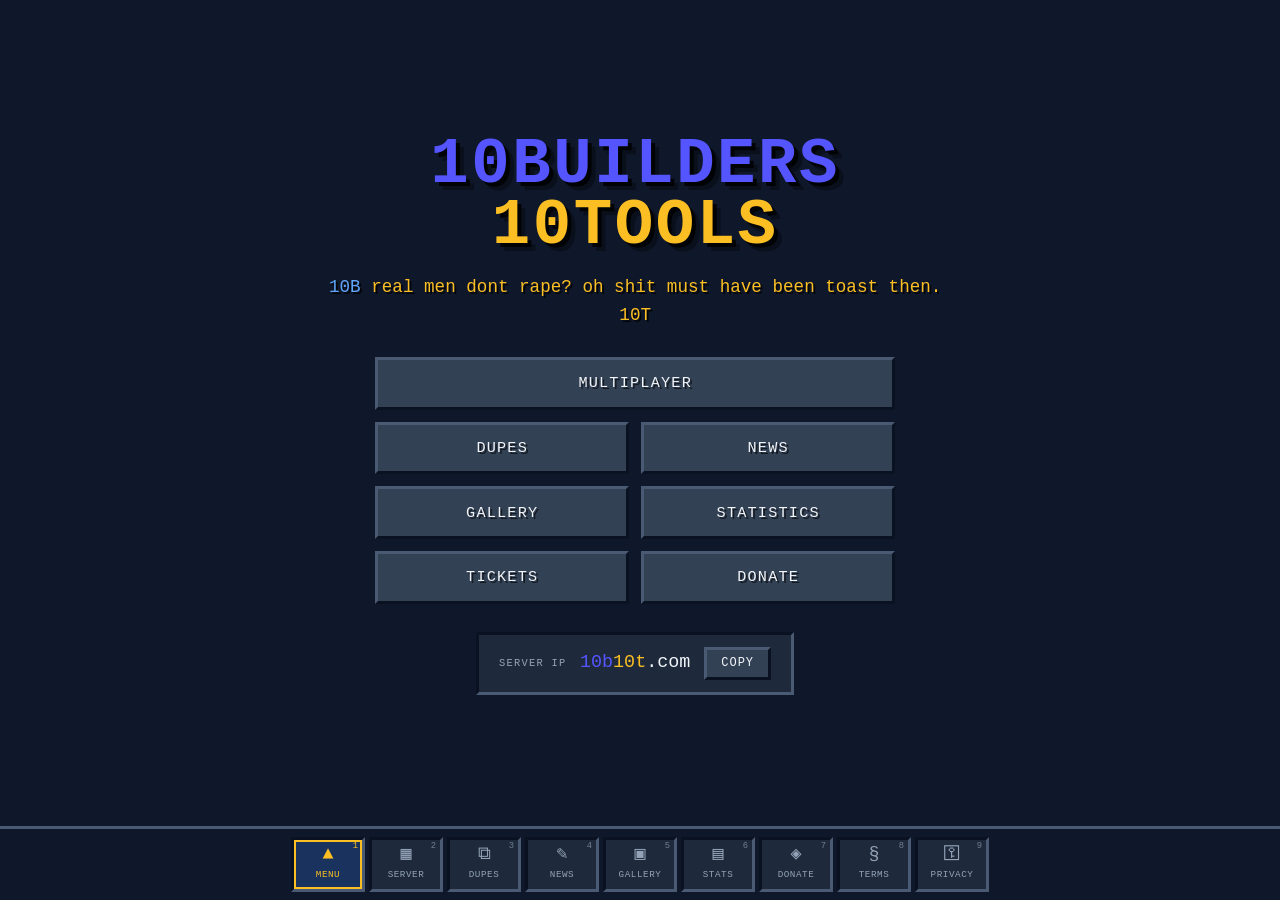
==== index.html @ 541579d7 "Add a Minecraft-style not found page" ====
<!DOCTYPE html>
<html lang="en">
<head>
    <meta charset="UTF-8">
    <meta name="viewport" content="width=device-width, initial-scale=1.0, viewport-fit=cover">
    <title>10b10t</title>
    <meta name="description" content="10b10t - A Minecraft anarchy server with a never-ending world since May 2025">
    <meta name="keywords" content="minecraft, anarchy, 2b2t, 10b10t, server, 6b6t">
    <meta name="theme-color" content="#0f172a">
    <meta property="og:type" content="website">
    <meta property="og:site_name" content="10b10t">
    <meta property="og:title" content="10b10t - Minecraft Anarchy Server">
    <meta property="og:description" content="A Minecraft anarchy server with a never-ending world since May 2025. Join at 10b10t.com">
    <meta property="og:url" content="https://www.10b10t.com/">
    <meta property="og:image" content="https://www.10b10t.com/images/og-card-2.jpg">
    <meta property="og:image:width" content="1200">
    <meta property="og:image:height" content="630">
    <meta property="og:image:alt" content="10b10t, Minecraft anarchy server. Server IP: 10b10t.com">
    <meta name="twitter:card" content="summary_large_image">
    <meta name="twitter:title" content="10b10t - Minecraft Anarchy Server">
    <meta name="twitter:description" content="A Minecraft anarchy server with a never-ending world since May 2025. Join at 10b10t.com">
    <meta name="twitter:image" content="https://www.10b10t.com/images/og-card-2.jpg">
    <link rel="canonical" href="https://www.10b10t.com/">
    <link rel="icon" type="image/x-icon" href="/images/favicon.ico">
    <link href="https://fonts.cdnfonts.com/css/minecraft-4" rel="stylesheet">
    <link href="/style.css?v=35" rel="stylesheet">
</head>
<body>
<div class="game">
    <div class="screens">

        <!-- Title screen -->
        <section id="home" class="view active">
            <div class="title-screen">
                <h1 class="title-logo"><span style="color: #5555FF;">10BUILDERS</span><br><span style="color: #fbbf24;">10TOOLS</span></h1>
                <p class="hero-subtitle">Minecraft Anarchy Server</p>

                <div class="menu-buttons">
                    <a href="/server" class="mc-btn mc-btn-wide">Multiplayer</a>
                    <a href="/dupes" class="mc-btn">Dupes</a>
                    <a href="/news" class="mc-btn">News</a>
                    <a href="/gallery" class="mc-btn">Gallery</a>
                    <a href="/stats" class="mc-btn">Statistics</a>
                    <a href="/support" class="mc-btn">Tickets</a>
                    <a href="/donate" class="mc-btn mc-btn-gold">Donate</a>
                </div>

                <div class="ip-bar">
                    <span class="ip-label">Server IP</span>
                    <span class="ip-address"><span style="color: #5555FF;">10b</span><span style="color: #fbbf24;">10t</span>.com</span>
                    <button class="copy-btn">Copy</button>
                </div>
                <p class="legal-links"><a href="/terms" class="mini-btn">Terms</a><a href="/privacy" class="mini-btn">Privacy</a></p>
            </div>
        </section>

        <!-- Multiplayer / server screen -->
        <section id="server" class="view">
            <h2 class="screen-title">Play Multiplayer</h2>

            <div class="server-entry">
                <div class="server-icon"><img src="/images/spawn_render.png" alt="10b10t"></div>
                <div class="server-meta">
                    <span class="server-name">10b10t</span>
                    <span class="server-addr">10b10t.com</span>
                </div>
                <div class="server-readout">
                    <span id="server-status" class="status-value">Checking...</span>
                    <span class="readout-row"><span class="readout-key">Players</span><span id="player-count" class="readout-val">-</span></span>
                    <span class="readout-row"><span class="readout-key">TPS</span><span id="server-tps" class="readout-val">(coming soon)</span></span>
                </div>
                <div class="ping-bars" id="ping-bars"><i></i><i></i><i></i><i></i><i></i></div>
            </div>

            <section class="mc-panel graph-panel">
                <h3 class="panel-title">Player Graph <span class="graph-range" id="graph-range">last 24h</span></h3>
                <div class="graph-stats">
                    <div class="graph-stat"><span class="graph-stat-key">Now</span><span class="graph-stat-val" id="graph-now">-</span></div>
                    <div class="graph-stat"><span class="graph-stat-key">Average</span><span class="graph-stat-val" id="graph-avg">-</span></div>
                    <div class="graph-stat"><span class="graph-stat-key">Peak</span><span class="graph-stat-val" id="graph-peak">-</span><span class="graph-stat-when" id="graph-peak-when"></span></div>
                    <div class="graph-stat"><span class="graph-stat-key">Low</span><span class="graph-stat-val" id="graph-low">-</span><span class="graph-stat-when" id="graph-low-when"></span></div>
                </div>
                <div class="graph-plot" id="player-graph" role="img" aria-label="Online players over time"></div>
                <p class="graph-note">Recorded while this page is open. Keeps the last 24 hours.</p>
            </section>

            <div class="server-split">
                <section class="mc-panel">
                    <h3 class="panel-title">Online Players</h3>
                    <div id="player-list" class="player-grid"></div>
                </section>

                <section class="mc-panel" id="chat">
                    <h3 class="panel-title">Server Chat</h3>
                    <p class="chat-description">Live server chat feed (read-only)</p>
                    <div id="live-chat" class="chat-container">
                        <div style="color: #888888; padding: 1rem; font-family: 'Courier New', monospace;">[INFO] Connecting to server console...</div>
                    </div>
                </section>
            </div>
        </section>

        <!-- Dupes: inventory screen -->
        <section id="dupes" class="view">
            <h2 class="screen-title">Dupes</h2>
            <p class="screen-note">Not every dupe listed is enabled at all times. Select an item for instructions.</p>

            <div class="inventory">
                <div class="inv-slots" id="inv-slots">
                    <button type="button" class="slot active" data-target="dupe-anvil"><span class="slot-glyph">🔨</span><span class="slot-name">Anvil</span></button>
                    <button type="button" class="slot" data-target="dupe-rod"><span class="slot-glyph">🎣</span><span class="slot-name">Fishing Rod</span></button>
                    <button type="button" class="slot" data-target="dupe-zombie"><span class="slot-glyph">💀</span><span class="slot-name">Zombie</span></button>
                    <button type="button" class="slot" data-target="dupe-donkey"><span class="slot-glyph">⛵</span><span class="slot-name">Donkey &amp; Boat</span></button>
                    <button type="button" class="slot" data-target="dupe-stonecutter"><span class="slot-glyph">⛏</span><span class="slot-name">Stonecutter</span></button>
                    <button type="button" class="slot" data-target="dupe-bookshelf"><span class="slot-glyph">📚</span><span class="slot-name">Bookshelf</span></button>
                    <button type="button" class="slot" data-target="dupe-vault"><span class="slot-glyph">🔑</span><span class="slot-name">Trial Vault</span></button>
                    <button type="button" class="slot" data-target="dupe-container"><span class="slot-glyph">📦</span><span class="slot-name">Container</span></button>
                    <button type="button" class="slot" data-target="dupe-relog"><span class="slot-glyph">🔄</span><span class="slot-name">Relog</span></button>
                    <button type="button" class="slot" data-target="dupe-hopper"><span class="slot-glyph">⬇</span><span class="slot-name">Hopper</span></button>
                </div>

                <div class="inv-details">
                    <article class="dupe-detail active" id="dupe-anvil">
                        <h3>Anvil</h3>
                        <span class="dupe-req tier-easy">Unlocks at 45 min played</span>
                        <p>Duplicates the item you take out of an anvil as the anvil breaks.</p>
                        <ol class="dupe-steps">
                            <li>Combine or rename items in an anvil as normal.</li>
                            <li>Keep using a damaged anvil until it is about to break.</li>
                            <li>Take the result on the same use the anvil breaks: you keep the item and get a copy.</li>
                        </ol>
                    </article>

                    <article class="dupe-detail" id="dupe-rod">
                        <h3>Fishing Rod</h3>
                        <span class="dupe-req tier-mid">Unlocks at 20 hrs played</span>
                        <p>Duplicates an item you hook with a fishing rod.</p>
                        <ol class="dupe-steps">
                            <li>Drop the item you want to dupe on the ground.</li>
                            <li>Cast so the hook lands on the dropped item.</li>
                            <li>Reel it in to get the item plus a copy. (15s cooldown.)</li>
                        </ol>
                    </article>

                    <article class="dupe-detail" id="dupe-zombie">
                        <h3>Zombie</h3>
                        <span class="dupe-req tier-mid">Unlocks at 35 hrs played</span>
                        <p>Duplicates an item a zombie has picked up.</p>
                        <ol class="dupe-steps">
                            <li>Drop an item next to a zombie so it picks it up and holds it.</li>
                            <li>Kill the zombie.</li>
                            <li>It drops the held item, duplicated.</li>
                        </ol>
                    </article>

                    <article class="dupe-detail" id="dupe-donkey">
                        <h3>Donkey &amp; Boat</h3>
                        <span class="dupe-req tier-mid">Unlocks at 4 days played</span>
                        <p>Duplicates the inventory of a chest-carrying donkey or mule.</p>
                        <ol class="dupe-steps">
                            <li>Load a chested donkey/mule with items, then get in a vehicle: a boat, a minecart, or any mount.</li>
                            <li>Open the donkey's inventory. Nothing happens for about 2 seconds, then it opens on its own.</li>
                            <li>Get at least 6 blocks away and let the inventory close. A copy of the chest opens in its place.</li>
                            <li><strong>Leave that window open</strong> and travel 128 blocks from where you opened the donkey. You have to make the trip yourself. Hauling the donkey along or sending it through a portal does not count.</li>
                            <li>Take the items. The copy stays locked until you have travelled far enough, and closing it early or changing dimension loses it.</li>
                        </ol>
                    </article>

                    <article class="dupe-detail" id="dupe-stonecutter">
                        <h3>Stonecutter</h3>
                        <span class="dupe-req tier-hard">Unlocks at 6 days played</span>
                        <p>Duplicates the cut result from a stonecutter.</p>
                        <ol class="dupe-steps">
                            <li>Put a block in a stonecutter and pick a recipe.</li>
                            <li>Take the cut result from the output slot.</li>
                            <li>A bonus copy drops at your feet. (2s cooldown, up to one stack per take.)</li>
                        </ol>
                    </article>

                    <article class="dupe-detail" id="dupe-bookshelf">
                        <h3>Chiseled Bookshelf</h3>
                        <span class="dupe-req tier-hard">Unlocks at 10 days played</span>
                        <p>Duplicates books stored in a chiseled bookshelf.</p>
                        <ol class="dupe-steps">
                            <li>Put your books into a chiseled bookshelf.</li>
                            <li>Pull the books back out.</li>
                            <li>Break the bookshelf within the window and the books drop duplicated. (Up to 6 books per dupe.)</li>
                        </ol>
                    </article>

                    <article class="dupe-detail" id="dupe-vault">
                        <h3>Trial Vault</h3>
                        <span class="dupe-req tier-hard">Unlocks at 14 days played</span>
                        <p>Duplicates the loot a trial-chamber vault ejects.</p>
                        <ol class="dupe-steps">
                            <li>Insert your trial key into a vault.</li>
                            <li>Right-click the vault <strong>again</strong> within a few ticks (a fast double-tap).</li>
                            <li>Land the double-tap and the ejected loot is duplicated, popping out at the vault.</li>
                        </ol>
                    </article>

                    <article class="dupe-detail" id="dupe-container">
                        <h3>Container Desync</h3>
                        <span class="dupe-req tier-hard">Unlocks at 21 days played</span>
                        <p>Duplicates any item from a chest, barrel, shulker box, or ender chest.</p>
                        <ol class="dupe-steps">
                            <li>Open the container and pick an item up onto your cursor (a normal click, not shift-click).</li>
                            <li>Close the container within ~2 ticks while the item is still on your cursor.</li>
                            <li>Your original drops on the floor and a copy lands in your inventory.</li>
                        </ol>
                    </article>

                    <article class="dupe-detail" id="dupe-relog">
                        <h3>Relog</h3>
                        <span class="dupe-req tier-rank">Voter</span>
                        <p>Duplicates a dropped item across a logout.</p>
                        <ol class="dupe-steps">
                            <li>Drop the item you want to dupe.</li>
                            <li>Log out within 10 seconds.</li>
                            <li>Log back in and a duplicate is added to your inventory. (30s cooldown.)</li>
                        </ol>
                    </article>

                    <article class="dupe-detail" id="dupe-hopper">
                        <h3>Hopper Desync</h3>
                        <span class="dupe-req tier-rank">Old Player or voter</span>
                        <p>Duplicates items you drop into a piston-driven hopper contraption.</p>
                        <ol class="dupe-steps">
                            <li>Build a hopper feeding a container, with a piston clock pulsing next to the hopper.</li>
                            <li>Drop an item or stack so the hopper sucks it up.</li>
                            <li>As the hopper transfers those items out, each transfer spits out a duplicate, capped at how much you dropped.</li>
                        </ol>
                    </article>
                </div>
            </div>
        </section>

        <!-- News: advancement toasts -->
        <section id="news" class="view">
            <h2 class="screen-title">News</h2>
            <div class="toast-list">
                <article class="toast">
                    <span class="toast-icon">⧨</span>
                    <div class="toast-body">
                        <h3>Reverted nerf to hopper desync dupe</h3>
                        <p>the hopper desync dupe nerf has been reverted</p>
                    </div>
                    <span class="toast-date">july 26, 2026</span>
                </article>
                <article class="toast">
                    <span class="toast-icon">§</span>
                    <div class="toast-body">
                        <h3>added TOS and Privacy policy to website</h3>
                        <p>10b10t now has a privacy policy and TOS these can be found at the bottom of the website</p>
                    </div>
                    <span class="toast-date">july 18, 2026</span>
                </article>
                <article class="toast">
                    <span class="toast-icon">⚙</span>
                    <div class="toast-body">
                        <h3>Back to Folia</h3>
                        <p>I put 10b10t back on folia specifically a fork called Canvas</p>
                    </div>
                    <span class="toast-date">Febuary 18, 2026</span>
                </article>
                <article class="toast">
                    <span class="toast-icon">⛨</span>
                    <div class="toast-body">
                        <h3>Node Melchior is now online</h3>
                        <p>Melchior node for the ddos protection is now online, This node is for US based players, to use said node connect using us.10b10t.com</p>
                    </div>
                    <span class="toast-date">January 25, 2026</span>
                </article>
                <article class="toast">
                    <span class="toast-icon">⛨</span>
                    <div class="toast-body">
                        <h3>Node Casper is now online</h3>
                        <p>Casper node for the ddos protection is now online, your ping may be higher but this is temporary until i bring Melchior online</p>
                    </div>
                    <span class="toast-date">January 25, 2026</span>
                </article>
                <article class="toast">
                    <span class="toast-icon">▦</span>
                    <div class="toast-body">
                        <h3>Website Updated</h3>
                        <p>Updated website to look more modernized, updated the server to 1.21.11, upped render distance to a max of 64 (you can choose your own render distance via your client)</p>
                    </div>
                    <span class="toast-date">January 20, 2026</span>
                </article>
                <article class="toast">
                    <span class="toast-icon">▦</span>
                    <div class="toast-body">
                        <h3>Website Updated</h3>
                        <p>Added Gallery tab, full Terms of Service section, live server status, and real-time online player list with skin heads. World size updated to 1.8TB.</p>
                    </div>
                    <span class="toast-date">December 29, 2025</span>
                </article>
                <article class="toast">
                    <span class="toast-icon">⚙</span>
                    <div class="toast-body">
                        <h3>Hardware Upgrade</h3>
                        <p>10b10t put on new hardware (Threadripper 2950X / 128GB RAM).</p>
                    </div>
                    <span class="toast-date">October 3, 2025</span>
                </article>
                <article class="toast">
                    <span class="toast-icon">⚙</span>
                    <div class="toast-body">
                        <h3>Server Updates</h3>
                        <p>10b10t is now a cracked server, added fallback server &amp; auth server, made slight optimizations.</p>
                    </div>
                    <span class="toast-date">August 15, 2025</span>
                </article>
                <article class="toast">
                    <span class="toast-icon">⧉</span>
                    <div class="toast-body">
                        <h3>Monthly Dupe Activated</h3>
                        <p>The monthly dupe has been activated. Check Discord for instructions on how to use it.</p>
                    </div>
                    <span class="toast-date">June 11, 2025</span>
                </article>
            </div>
        </section>

        <!-- Gallery: item frames -->
        <section id="gallery" class="view">
            <h2 class="screen-title">Gallery</h2>
            <div class="gallery-grid" id="gallery-container"></div>
        </section>

        <!-- Statistics -->
        <section id="about" class="view">
            <h2 class="screen-title">Statistics</h2>

            <div class="stat-rows">
                <div class="stat">
                    <span class="stat-label">World Size</span>
                    <span class="stat-value">&mdash;</span>
                </div>
                <div class="stat">
                    <span class="stat-label">Unique Players</span>
                    <span class="stat-value">7000+</span>
                </div>
                <div class="stat">
                    <span class="stat-label">Uptime</span>
                    <span class="stat-value">24/7</span>
                </div>
            </div>

            <div class="about-split">
                <section class="mc-panel">
                    <h3 class="panel-title">About 10b10t</h3>
                    <p>10b10t is a Minecraft anarchy server with a never-ending world and no rules. The server has been running on the same world since <strong>May 2025</strong>.</p>
                </section>

                <section class="mc-panel">
                    <h3 class="panel-title">Server Hardware</h3>
                    <div class="debug-readout">
                        <div class="hardware-item"><span class="hw-label">CPU</span><span class="hw-value">AMD Ryzen Threadripper 2950X (16-Core)</span></div>
                        <div class="hardware-item"><span class="hw-label">RAM</span><span class="hw-value">128GB DDR4</span></div>
                        <div class="hardware-item"><span class="hw-label">Storage</span><span class="hw-value">30TB HDD Array</span></div>
                    </div>
                </section>
            </div>
        </section>

        <!-- Donate -->
        <section id="donate" class="view">
            <h2 class="screen-title">Support the Server</h2>

            <div class="mc-panel donate-panel">
                <p>10b10t runs on monthly donations. The server needs <strong>$96 per month</strong> to operate.</p>

                <div class="xp-wrap">
                    <div class="xp-bar">
                        <div class="progress-bar"><div class="progress-fill" style="width: 100%"></div></div>
                    </div>
                    <p class="progress-text">January Goal: $0 out of $96</p>
                </div>

                <p class="donation-info">
                    If unpaid for a month after a due date, the server will shut down.<br>
                    If the server ever ends, the world may be released as a torrent.<br>
                    Donations are transparent. No one profits from them.
                </p>

                <form action="https://shop.10b10t.com" method="post" class="donate-form">
                    <button type="submit" class="mc-btn mc-btn-gold mc-btn-wide">Donate Now</button>
                </form>

                <div class="perks">
                    <h3 class="panel-title">Donation Rewards (Cosmetic Only)</h3>
                    <p>For $5 USD you get access to colored chat.</p>
                    <p class="perks-note">Rewards are cosmetic only. No gameplay advantage is given.</p>
                </div>
            </div>
        </section>

        <!-- Footer, inside the scroll area -->
        <footer class="footer">
            <div class="footer-links">
                <a href="https://discord.gg/RYD6DbWEPs" target="_blank" rel="noopener noreferrer">Discord</a>
                <a href="https://www.youtube.com/@10builders10tools" target="_blank" rel="noopener noreferrer">YouTube</a>
                <a href="/cdn-cgi/l/email-protection#1665636666796462562726742726623875797b"><span class="__cf_email__" data-cfemail="592a2c2929362b2d1968693b68692d773a3634">[email&#160;support@10b10t.com]</span></a>
                <a href="https://mullvad.net/en/vpn" target="_blank" rel="noopener noreferrer">MullvadVPN</a>
            </div>
            <p>10b10t - Operated by ToastedAvacado &middot; Purely for fun. No financial gain.</p>
            <p><small>NOT AN OFFICIAL MINECRAFT SERVER. NOT APPROVED BY OR ASSOCIATED WITH MOJANG OR MICROSOFT.</small></p>
        </footer>
    </div>

    <!-- Hotbar navigation -->
    <nav class="hotbar">
        <a href="/" class="nav-link active"><span class="hb-icon">▲</span><span class="hb-label">Menu</span><span class="hb-key">1</span></a>
        <a href="/server" class="nav-link"><span class="hb-icon">▦</span><span class="hb-label">Server</span><span class="hb-key">2</span></a>
        <a href="/dupes" class="nav-link"><span class="hb-icon">⧉</span><span class="hb-label">Dupes</span><span class="hb-key">3</span></a>
        <a href="/news" class="nav-link"><span class="hb-icon">✎</span><span class="hb-label">News</span><span class="hb-key">4</span></a>
        <a href="/gallery" class="nav-link"><span class="hb-icon">▣</span><span class="hb-label">Gallery</span><span class="hb-key">5</span></a>
        <a href="/stats" class="nav-link"><span class="hb-icon">▤</span><span class="hb-label">Stats</span><span class="hb-key">6</span></a>
        <a href="/donate" class="nav-link"><span class="hb-icon">◈</span><span class="hb-label">Donate</span><span class="hb-key">7</span></a>
        <a href="/terms" class="hb-legal nav-link"><span class="hb-icon">§</span><span class="hb-label">Terms</span><span class="hb-key">8</span></a>
        <a href="/privacy" class="hb-legal nav-link"><span class="hb-icon">⚿</span><span class="hb-label">Privacy</span><span class="hb-key">9</span></a>
    </nav>
</div>

<script src="/Script.js?v=35"></script>
</body>
</html>
---- style.css ----
/* 10b10t - In-game UI, Blue & Gold theme */
:root {
	--primary: #3b82f6;       /* Blue */
	--primary-dark: #2563eb;  /* Deep Blue */
	--secondary: #fbbf24;    /* Goldish Yellow */
	--success: #10b981;
	--danger: #ef4444;
	--warning: #f59e0b;
	--dark: #0f172a;
	--dark-light: #1e293b;
	--dark-lighter: #334155;
	--text: #f1f5f9;
	--text-muted: #94a3b8;
	--border: #334155;
	--border-bright: #475569;

	/* GUI bevel: lit top-left edge, shadowed bottom-right edge */
	--bevel-hi: #4a5a72;
	--bevel-lo: #0a1120;

	--display: 'Minecraft', 'Courier New', monospace;
	--body: -apple-system, BlinkMacSystemFont, 'Segoe UI', Roboto, Oxygen, Ubuntu, Cantarell, sans-serif;

	--hotbar-h: 74px;
}

* {
	margin: 0;
	padding: 0;
	box-sizing: border-box;
}

body {
	font-family: var(--body);
	background-color: var(--dark);
	/* Darkened world behind the GUI, the way a paused game looks */
	background-image:
		linear-gradient(rgba(15, 23, 42, 0.93), rgba(15, 23, 42, 0.96)),
		url('images/1.png');
	background-size: auto, cover;
	background-position: center, center;
	background-attachment: scroll, fixed;
	color: var(--text);
	line-height: 1.6;
	min-height: 100vh;
}

.game {
	min-height: 100vh;
}

.screens {
	max-width: 1100px;
	margin: 0 auto;
	padding: 2.5rem 1.5rem calc(var(--hotbar-h) + 2.5rem);
}

.view {
	display: none;
}

.view.active {
	display: block;
}

/* ---------- Shared GUI chrome ---------- */

.mc-panel {
	background: var(--dark-light);
	border: 3px solid;
	border-color: var(--bevel-hi) var(--bevel-lo) var(--bevel-lo) var(--bevel-hi);
	padding: 1.5rem;
}

.panel-title {
	font-family: var(--display);
	font-size: 0.95rem;
	text-transform: uppercase;
	letter-spacing: 0.08em;
	color: var(--secondary);
	margin: -1.5rem -1.5rem 1.25rem;
	padding: 0.7rem 1.5rem;
	background: var(--dark);
	border-bottom: 3px solid var(--bevel-lo);
}

.screen-title {
	font-family: var(--display);
	font-size: clamp(1.4rem, 4vw, 2rem);
	text-transform: uppercase;
	letter-spacing: 0.08em;
	text-align: center;
	margin-bottom: 0.5rem;
	text-shadow: 3px 3px 0 rgba(0, 0, 0, 0.8);
	-webkit-font-smoothing: none;
}

.screen-note {
	text-align: center;
	color: var(--text-muted);
	font-size: 0.9rem;
	margin-bottom: 1.75rem;
}

.screen-title + .server-entry,
.screen-title + .toast-list,
.screen-title + .gallery-grid,
.screen-title + .stat-rows,
.screen-title + .mc-panel {
	margin-top: 1.75rem;
}

/* GUI button: raised bevel, presses in on click */
.mc-btn {
	display: inline-flex;
	align-items: center;
	justify-content: center;
	font-family: var(--display);
	font-size: 0.95rem;
	text-transform: uppercase;
	letter-spacing: 0.08em;
	text-decoration: none;
	text-align: center;
	color: var(--text);
	background: var(--dark-lighter);
	border: 3px solid;
	border-color: var(--bevel-hi) var(--bevel-lo) var(--bevel-lo) var(--bevel-hi);
	padding: 0.85rem 1.5rem;
	cursor: pointer;
	text-shadow: 2px 2px 0 rgba(0, 0, 0, 0.6);
	transition: background 0.08s steps(1), color 0.08s steps(1);
}

.mc-btn:hover {
	background: var(--primary);
	color: #fff;
}

.mc-btn:active {
	border-color: var(--bevel-lo) var(--bevel-hi) var(--bevel-hi) var(--bevel-lo);
	transform: translateY(2px);
}

.mc-btn-gold:hover {
	background: var(--secondary);
	color: var(--dark);
	text-shadow: none;
}

.mc-btn-wide {
	grid-column: 1 / -1;
}

/* ---------- Not found: the death screen ---------- */

body.death-page {
	background-image:
		linear-gradient(rgba(100, 0, 0, 0.72), rgba(50, 0, 0, 0.88)),
		url('images/1.png');
	background-attachment: scroll, fixed;
}

.death-screen {
	min-height: 100vh;
	min-height: 100dvh;
	display: flex;
	flex-direction: column;
	align-items: center;
	justify-content: center;
	text-align: center;
	padding: 2rem 1rem;
}

.death-title {
	font-family: var(--display);
	font-size: clamp(2.6rem, 10vw, 5rem);
	font-weight: normal;
	color: #fff;
	letter-spacing: 0.04em;
	text-shadow: 4px 4px 0 rgba(0, 0, 0, 0.75);
	-webkit-font-smoothing: none;
	margin-bottom: 1.5rem;
}

.death-message,
.death-score {
	font-family: var(--display);
	font-size: clamp(0.95rem, 2.6vw, 1.15rem);
	color: #fff;
	text-shadow: 2px 2px 0 rgba(0, 0, 0, 0.75);
	-webkit-font-smoothing: none;
}

.death-score {
	margin: 0.75rem 0 2.5rem;
}

.death-score span {
	color: var(--secondary);
}

.death-buttons {
	display: flex;
	flex-direction: column;
	gap: 0.75rem;
	width: 100%;
	max-width: 400px;
}

/* ---------- Title screen ---------- */

.title-screen {
	display: flex;
	flex-direction: column;
	align-items: center;
	text-align: center;
	padding: 2rem 0 1rem;
}

.title-logo {
	font-family: var(--display);
	font-size: clamp(2.5rem, 11vw, 5.5rem);
	line-height: 0.95;
	letter-spacing: 0.04em;
	margin-bottom: 1.25rem;
	text-shadow:
		4px 4px 0 rgba(0, 0, 0, 0.85),
		8px 8px 0 rgba(0, 0, 0, 0.35);
	image-rendering: pixelated;
	-webkit-font-smoothing: none;
	-moz-osx-font-smoothing: grayscale;
}

/* The MOTD, standing in for the splash line under the logo */
.hero-subtitle {
	font-family: var(--display);
	font-size: clamp(0.85rem, 2.2vw, 1.1rem);
	color: var(--secondary);
	white-space: pre-line;
	line-height: 1.6;
	max-width: 640px;
	margin-bottom: 2.5rem;
	text-shadow: 2px 2px 0 rgba(0, 0, 0, 0.8);
	animation: splash 1.4s ease-in-out infinite;
	-webkit-font-smoothing: none;
}

@keyframes splash {
	0%, 100% { transform: scale(1); }
	50% { transform: scale(1.04); }
}

.menu-buttons {
	display: grid;
	grid-template-columns: 1fr 1fr;
	gap: 0.75rem;
	width: 100%;
	max-width: 520px;
	margin-bottom: 2.5rem;
}

.ip-bar {
	display: flex;
	align-items: center;
	gap: 0.85rem;
	flex-wrap: wrap;
	justify-content: center;
	background: var(--dark-light);
	border: 3px solid;
	border-color: var(--bevel-lo) var(--bevel-hi) var(--bevel-hi) var(--bevel-lo);
	padding: 0.75rem 1.25rem;
}

.ip-label {
	font-family: var(--display);
	font-size: 0.65rem;
	color: var(--text-muted);
	text-transform: uppercase;
	letter-spacing: 0.12em;
}

.ip-address {
	font-family: var(--display);
	font-size: 1.15rem;
	color: var(--text);
}

.copy-btn {
	font-family: var(--display);
	font-size: 0.75rem;
	text-transform: uppercase;
	letter-spacing: 0.08em;
	color: var(--text);
	background: var(--dark-lighter);
	border: 3px solid;
	border-color: var(--bevel-hi) var(--bevel-lo) var(--bevel-lo) var(--bevel-hi);
	padding: 0.4rem 0.9rem;
	cursor: pointer;
}

.copy-btn:hover {
	background: var(--primary);
	color: #fff;
}

.copy-btn:active {
	border-color: var(--bevel-lo) var(--bevel-hi) var(--bevel-hi) var(--bevel-lo);
}

/* ---------- Server list entry ---------- */

.server-entry {
	display: grid;
	grid-template-columns: 64px 1fr auto auto;
	gap: 1.25rem;
	align-items: center;
	background: var(--dark-light);
	border: 3px solid;
	border-color: var(--bevel-hi) var(--bevel-lo) var(--bevel-lo) var(--bevel-hi);
	padding: 1rem 1.25rem;
	margin-bottom: 1.5rem;
}

.server-icon {
	width: 64px;
	height: 64px;
	overflow: hidden;
	border: 3px solid;
	border-color: var(--bevel-lo) var(--bevel-hi) var(--bevel-hi) var(--bevel-lo);
}

.server-icon img {
	width: 100%;
	height: 100%;
	object-fit: cover;
	display: block;
	image-rendering: pixelated;
}

.server-meta {
	display: flex;
	flex-direction: column;
	gap: 0.3rem;
	min-width: 0;
}

.server-name {
	font-family: var(--display);
	font-size: 1.2rem;
	color: var(--text);
	letter-spacing: 0.04em;
}

.server-addr {
	font-size: 0.85rem;
	color: var(--text-muted);
	word-break: break-all;
}

.server-readout {
	display: flex;
	flex-direction: column;
	gap: 0.25rem;
	text-align: right;
	font-size: 0.85rem;
}

.status-value {
	font-family: var(--display);
	font-size: 0.9rem;
	text-transform: uppercase;
	letter-spacing: 0.06em;
	color: var(--text);
}

.status-value.online {
	color: var(--success);
}

.status-value.offline {
	color: var(--danger);
}

.readout-row {
	display: flex;
	gap: 0.6rem;
	justify-content: flex-end;
	color: var(--text-muted);
}

.readout-val {
	color: var(--text);
}

/* Signal-strength bars, as in the server list */
.ping-bars {
	display: flex;
	align-items: flex-end;
	gap: 3px;
	height: 26px;
}

.ping-bars i {
	width: 5px;
	background: var(--border-bright);
	display: block;
}

.ping-bars i:nth-child(1) { height: 20%; }
.ping-bars i:nth-child(2) { height: 40%; }
.ping-bars i:nth-child(3) { height: 60%; }
.ping-bars i:nth-child(4) { height: 80%; }
.ping-bars i:nth-child(5) { height: 100%; }

.ping-bars.online i {
	background: var(--success);
}

.ping-bars.offline i {
	background: var(--danger);
	opacity: 0.4;
}

.server-split {
	display: grid;
	grid-template-columns: minmax(220px, 320px) 1fr;
	gap: 1.5rem;
	align-items: start;
}

/* ---------- Players ---------- */

.player-grid {
	display: grid;
	grid-template-columns: repeat(auto-fill, minmax(70px, 1fr));
	gap: 0.9rem;
}

.player-item {
	display: flex;
	flex-direction: column;
	align-items: center;
	text-align: center;
}

.player-head {
	width: 40px;
	height: 40px;
	image-rendering: pixelated;
	margin-bottom: 0.4rem;
	border: 3px solid;
	border-color: var(--bevel-lo) var(--bevel-hi) var(--bevel-hi) var(--bevel-lo);
}

.player-item:hover .player-head {
	border-color: var(--secondary);
}

.player-name {
	font-size: 0.7rem;
	color: var(--text-muted);
	word-break: break-word;
	line-height: 1.3;
}

/* ---------- Chat ---------- */

.chat-description {
	color: var(--text-muted);
	font-size: 0.85rem;
	margin-bottom: 0.9rem;
}

.chat-container {
	background: rgba(0, 0, 0, 0.85);
	padding: 0.9rem;
	max-height: 430px;
	overflow-y: auto;
	border: 3px solid;
	border-color: var(--bevel-lo) var(--bevel-hi) var(--bevel-hi) var(--bevel-lo);
	font-family: 'Courier New', Consolas, monospace;
	font-size: 0.82rem;
	line-height: 1.55;
}

.chat-message {
	display: flex;
	align-items: flex-start;
	gap: 0.5rem;
	padding: 0.2rem 0;
	white-space: pre-wrap;
	word-wrap: break-word;
}

.chat-message:hover {
	background: rgba(255, 255, 255, 0.05);
}

.chat-message::before {
	content: '[INFO] ';
	color: #AAAAAA;
}

.chat-time {
	font-size: 0.75rem;
	color: #888888;
	min-width: 60px;
	font-family: 'Courier New', Consolas, monospace;
}

.chat-head {
	width: 16px;
	height: 16px;
	image-rendering: pixelated;
	margin-top: 2px;
}

.chat-player {
	font-weight: 600;
	color: #55FFFF;
	font-family: 'Courier New', Consolas, monospace;
}

.chat-text {
	color: #FFFFFF;
	flex: 1;
	word-wrap: break-word;
	font-family: 'Courier New', Consolas, monospace;
}

.chat-container::-webkit-scrollbar { width: 12px; }
.chat-container::-webkit-scrollbar-track { background: #0a0a0a; }
.chat-container::-webkit-scrollbar-thumb { background: #3a3a3a; border: 2px solid #0a0a0a; }
.chat-container::-webkit-scrollbar-thumb:hover { background: #4a4a4a; }

/* ---------- Dupes: inventory + detail ---------- */

.inventory {
	display: grid;
	grid-template-columns: minmax(260px, 300px) 1fr;
	gap: 1.5rem;
	align-items: start;
}

.inv-slots {
	display: grid;
	grid-template-columns: repeat(auto-fill, minmax(80px, 1fr));
	gap: 6px;
	background: var(--dark-light);
	border: 3px solid;
	border-color: var(--bevel-hi) var(--bevel-lo) var(--bevel-lo) var(--bevel-hi);
	padding: 8px;
}

/* Each dupe is an inventory slot: inset bevel, glyph, name */
.slot {
	display: flex;
	flex-direction: column;
	align-items: center;
	justify-content: center;
	gap: 0.3rem;
	aspect-ratio: 1;
	background: var(--dark);
	border: 3px solid;
	border-color: var(--bevel-lo) var(--bevel-hi) var(--bevel-hi) var(--bevel-lo);
	cursor: pointer;
	padding: 0.35rem;
	font-family: var(--display);
	color: var(--text-muted);
	transition: background 0.08s steps(1), color 0.08s steps(1);
}

.slot:hover {
	background: var(--dark-lighter);
	color: var(--text);
}

.slot.active {
	background: rgba(59, 130, 246, 0.28);
	color: var(--secondary);
	box-shadow: inset 0 0 0 2px var(--secondary);
}

.slot-glyph {
	font-size: 1.4rem;
	line-height: 1;
}

/* Body font, not the pixel font: these are real words in a small square */
.slot-name {
	font-family: var(--body);
	font-size: 0.62rem;
	font-weight: 700;
	text-transform: uppercase;
	letter-spacing: 0.02em;
	text-align: center;
	line-height: 1.15;
	overflow-wrap: break-word;
	hyphens: auto;
}

.inv-details {
	background: var(--dark-light);
	border: 3px solid;
	border-color: var(--bevel-hi) var(--bevel-lo) var(--bevel-lo) var(--bevel-hi);
	padding: 1.5rem;
}

.dupe-detail {
	display: none;
}

.dupe-detail.active {
	display: block;
}

.dupe-detail h3 {
	font-family: var(--display);
	font-size: 1.2rem;
	color: var(--secondary);
	text-transform: uppercase;
	letter-spacing: 0.05em;
	margin-bottom: 0.75rem;
}

.dupe-req {
	display: inline-block;
	font-family: var(--display);
	font-size: 0.68rem;
	text-transform: uppercase;
	letter-spacing: 0.08em;
	padding: 0.3rem 0.6rem;
	border: 2px solid currentColor;
	margin-bottom: 1rem;
}

.dupe-req.tier-easy { color: var(--success); background: rgba(16, 185, 129, 0.12); }
.dupe-req.tier-mid { color: var(--primary); background: rgba(59, 130, 246, 0.12); }
.dupe-req.tier-hard { color: var(--secondary); background: rgba(251, 191, 36, 0.12); }
.dupe-req.tier-rank { color: #c084fc; background: rgba(192, 132, 252, 0.12); }

.dupe-detail > p {
	color: var(--text-muted);
	margin-bottom: 1rem;
}

.dupe-steps {
	color: var(--text-muted);
	font-size: 0.92rem;
	line-height: 1.7;
	padding-left: 1.3rem;
	display: flex;
	flex-direction: column;
	gap: 0.5rem;
}

.dupe-steps li::marker {
	color: var(--secondary);
}

.dupe-steps strong,
.dupe-detail strong {
	color: var(--text);
}

/* ---------- News: advancement toasts ---------- */

.toast-list {
	display: flex;
	flex-direction: column;
	gap: 0.4rem;
}

/* Kept tight on purpose: ten entries should not be a long scroll */
.toast {
	display: grid;
	grid-template-columns: 40px 1fr auto;
	gap: 0.9rem;
	align-items: center;
	background: var(--dark-light);
	border: 3px solid;
	border-color: var(--bevel-hi) var(--bevel-lo) var(--bevel-lo) var(--bevel-hi);
	padding: 0.7rem 1rem;
	transition: background 0.08s steps(1);
}

.toast:hover {
	background: var(--dark-lighter);
}

.toast-icon {
	display: flex;
	align-items: center;
	justify-content: center;
	width: 40px;
	height: 40px;
	font-size: 1.1rem;
	color: var(--secondary);
	background: var(--dark);
	border: 3px solid;
	border-color: var(--bevel-lo) var(--bevel-hi) var(--bevel-hi) var(--bevel-lo);
}

.toast-body h3 {
	font-family: var(--display);
	font-size: 0.85rem;
	color: var(--secondary);
	text-transform: uppercase;
	letter-spacing: 0.04em;
	line-height: 1.35;
	margin-bottom: 0.15rem;
}

.toast-body p {
	color: var(--text-muted);
	font-size: 0.85rem;
	line-height: 1.5;
}

/* Posts from the admin page keep their line breaks */
.toast-text {
	white-space: pre-line;
	overflow-wrap: anywhere;
}

.toast-date {
	font-family: var(--display);
	font-size: 0.68rem;
	color: var(--text-muted);
	text-transform: uppercase;
	letter-spacing: 0.08em;
	white-space: nowrap;
	align-self: flex-start;
}

/* ---------- Gallery: item frames ---------- */

.gallery-grid {
	display: grid;
	grid-template-columns: repeat(auto-fill, minmax(280px, 1fr));
	gap: 1rem;
}

.gallery-item {
	display: block;
	overflow: hidden;
	aspect-ratio: 16/9;
	background: var(--dark-light);
	border: 3px solid;
	border-color: var(--bevel-hi) var(--bevel-lo) var(--bevel-lo) var(--bevel-hi);
	padding: 6px;
	transition: border-color 0.08s steps(1);
}

.gallery-item:hover {
	border-color: var(--secondary);
}

.gallery-item img {
	width: 100%;
	height: 100%;
	object-fit: cover;
	display: block;
}

/* ---------- Statistics ---------- */

.stat-rows {
	display: flex;
	flex-direction: column;
	gap: 0.5rem;
	margin-bottom: 1.5rem;
}

.stat {
	display: flex;
	justify-content: space-between;
	align-items: baseline;
	gap: 1rem;
	background: var(--dark-light);
	border: 3px solid;
	border-color: var(--bevel-hi) var(--bevel-lo) var(--bevel-lo) var(--bevel-hi);
	padding: 0.9rem 1.2rem;
}

.stat-label {
	font-family: var(--display);
	font-size: 0.8rem;
	color: var(--text-muted);
	text-transform: uppercase;
	letter-spacing: 0.1em;
}

.stat-value {
	font-family: var(--display);
	font-size: 1.25rem;
	color: var(--secondary);
	text-align: right;
	word-break: break-word;
	text-shadow: 2px 2px 0 rgba(0, 0, 0, 0.6);
}

.about-split {
	display: grid;
	grid-template-columns: repeat(auto-fit, minmax(300px, 1fr));
	gap: 1.5rem;
	align-items: start;
}

.mc-panel p {
	color: var(--text-muted);
	line-height: 1.8;
}

.mc-panel p + p {
	margin-top: 0.9rem;
}

.mc-panel strong {
	color: var(--text);
}

/* F3-style hardware readout */
.debug-readout {
	font-family: 'Courier New', Consolas, monospace;
	font-size: 0.85rem;
	background: rgba(0, 0, 0, 0.6);
	padding: 0.9rem 1rem;
	display: flex;
	flex-direction: column;
	gap: 0.45rem;
}

.hardware-item {
	display: flex;
	gap: 0.75rem;
	flex-wrap: wrap;
}

.hw-label {
	color: var(--secondary);
	flex-shrink: 0;
}

.hw-label::after {
	content: ':';
}

.hw-value {
	color: var(--text);
}

/* ---------- Donate ---------- */

.donate-panel {
	text-align: center;
}

.donate-panel p {
	text-align: left;
}

.xp-wrap {
	margin: 1.75rem 0;
}

.progress-bar {
	width: 100%;
	height: 18px;
	background: var(--dark);
	border: 3px solid;
	border-color: var(--bevel-lo) var(--bevel-hi) var(--bevel-hi) var(--bevel-lo);
	overflow: hidden;
	margin-bottom: 0.6rem;
}

.progress-fill {
	height: 100%;
	background: var(--secondary);
	box-shadow: inset 0 -4px 0 rgba(0, 0, 0, 0.3);
	transition: width 0.5s steps(12, end);
}

.progress-text {
	font-family: var(--display);
	font-size: 0.78rem;
	color: var(--secondary);
	text-transform: uppercase;
	letter-spacing: 0.08em;
	text-align: center;
	text-shadow: 2px 2px 0 rgba(0, 0, 0, 0.7);
}

.donation-info {
	border-left: 4px solid var(--border-bright);
	padding-left: 1rem;
	font-size: 0.92rem;
}

.donate-form {
	display: flex;
	justify-content: center;
	margin: 1.75rem 0;
}

.donate-form .mc-btn-wide {
	width: 100%;
	max-width: 340px;
}

.perks {
	margin-top: 1.75rem;
	padding-top: 1.5rem;
	border-top: 3px solid var(--bevel-lo);
}

.perks .panel-title {
	margin: 0 0 0.9rem;
	padding: 0;
	background: none;
	border: none;
	text-align: left;
}

.perks-note {
	font-size: 0.82rem;
	opacity: 0.85;
	margin-top: 0.75rem;
}

/* ---------- Terms / privacy ---------- */

.terms-updated {
	color: var(--text-muted);
	font-size: 0.92rem;
	border-left: 4px solid var(--border-bright);
	padding-left: 1rem;
	margin-bottom: 1.5rem;
}

.terms-card {
	margin-bottom: 1.25rem;
}

.terms-card ul {
	color: var(--text-muted);
	line-height: 1.8;
	margin: 1rem 0;
	padding-left: 1.4rem;
	display: flex;
	flex-direction: column;
	gap: 0.4rem;
}

.terms-card ul li::marker {
	color: var(--secondary);
}

.terms-card a {
	color: var(--primary);
}

/* ---------- Footer ---------- */

.footer {
	margin-top: 3rem;
	padding-top: 1.75rem;
	border-top: 3px solid var(--bevel-lo);
	text-align: center;
}

.footer-links {
	display: flex;
	flex-wrap: wrap;
	justify-content: center;
	gap: 0.5rem 1.5rem;
	margin-bottom: 1.25rem;
}

.footer-links a {
	font-family: var(--display);
	font-size: 0.72rem;
	text-transform: uppercase;
	letter-spacing: 0.08em;
	color: var(--text-muted);
	text-decoration: none;
	word-break: break-word;
}

.footer-links a:hover {
	color: var(--secondary);
}

.footer p {
	color: var(--text-muted);
	font-size: 0.82rem;
	margin: 0.35rem 0;
}

.footer small {
	font-size: 0.72rem;
	opacity: 0.75;
}

/* ---------- Hotbar ---------- */

.hotbar {
	position: fixed;
	bottom: 0;
	left: 0;
	right: 0;
	z-index: 100;
	display: flex;
	justify-content: center;
	gap: 4px;
	padding: 8px;
	background: rgba(15, 23, 42, 0.96);
	border-top: 3px solid var(--bevel-hi);
	overflow-x: auto;
}

.hotbar .nav-link {
	position: relative;
	flex: 0 0 auto;
	width: 74px;
	display: flex;
	flex-direction: column;
	align-items: center;
	justify-content: center;
	gap: 0.2rem;
	padding: 0.4rem 0.2rem;
	text-decoration: none;
	font-family: var(--display);
	color: var(--text-muted);
	background: var(--dark-light);
	border: 3px solid;
	border-color: var(--bevel-lo) var(--bevel-hi) var(--bevel-hi) var(--bevel-lo);
	transition: background 0.08s steps(1), color 0.08s steps(1);
}

.hotbar .nav-link:hover {
	background: var(--dark-lighter);
	color: var(--text);
}

/* Selected hotbar slot gets the highlight frame */
.hotbar .nav-link.active {
	color: var(--secondary);
	background: rgba(59, 130, 246, 0.25);
	box-shadow: inset 0 0 0 2px var(--secondary);
}

.hb-icon {
	font-size: 1.15rem;
	line-height: 1;
}

.hb-label {
	font-size: 0.58rem;
	text-transform: uppercase;
	letter-spacing: 0.06em;
}

/* The digit that selects this slot from the keyboard, as on a real hotbar */
.hb-key {
	position: absolute;
	top: 2px;
	right: 4px;
	font-size: 0.55rem;
	line-height: 1;
	color: var(--text-muted);
	opacity: 0.7;
}

.hotbar .nav-link.active .hb-key {
	color: var(--secondary);
	opacity: 1;
}

/* ---------- Responsive ---------- */

@media (max-width: 900px) {
	.screens {
		padding: 1.5rem 1rem calc(var(--hotbar-h) + 1.5rem);
	}

	.server-split,
	.inventory {
		grid-template-columns: 1fr;
	}

	.server-entry {
		grid-template-columns: 52px 1fr;
		gap: 0.9rem;
	}

	.server-icon {
		width: 52px;
		height: 52px;
	}

	.server-readout {
		grid-column: 1 / -1;
		text-align: left;
	}

	.readout-row {
		justify-content: flex-start;
	}

	.ping-bars {
		grid-column: 1 / -1;
	}

	.toast {
		grid-template-columns: 1fr;
		gap: 0.6rem;
	}

	.toast-icon {
		display: none;
	}

	.gallery-grid {
		grid-template-columns: 1fr;
	}

	.inv-slots {
		grid-template-columns: repeat(auto-fill, minmax(74px, 1fr));
	}

	.hotbar {
		justify-content: flex-start;
	}

	.hotbar .nav-link {
		width: 64px;
	}
}

@media (max-width: 520px) {
	.menu-buttons {
		grid-template-columns: 1fr;
	}

	.stat {
		flex-direction: column;
		align-items: flex-start;
		gap: 0.25rem;
	}

	.stat-value {
		text-align: left;
	}
}

@media (prefers-reduced-motion: reduce) {
	.hero-subtitle {
		animation: none;
	}

	.mc-btn:active {
		transform: none;
	}
}

/* ============================================================
   Fit-to-viewport: the page never scrolls, screens scroll inside
   ============================================================ */

html {
	height: 100%;
}

body {
	height: 100%;
	overflow: hidden;
}

.game {
	height: 100%;
	min-height: 0;
	display: flex;
	flex-direction: column;
}

.screens {
	flex: 1 1 auto;
	min-height: 0;
	width: 100%;
	max-width: 1100px;
	margin: 0 auto;
	padding: 1.75rem 1.5rem 1rem;
	overflow: hidden;
}

/* terms/privacy hold their content directly, so they scroll themselves */
.screens-scroll {
	overflow-y: auto;
}

.view.active {
	height: 100%;
	overflow-y: auto;
	overflow-x: hidden;
	padding-right: 0.6rem;
	padding-bottom: 1rem;
}

/* Chunky scrollbars in keeping with the GUI */
.view.active::-webkit-scrollbar,
.screens-scroll::-webkit-scrollbar { width: 12px; }
.view.active::-webkit-scrollbar-track,
.screens-scroll::-webkit-scrollbar-track { background: var(--dark); }
.view.active::-webkit-scrollbar-thumb,
.screens-scroll::-webkit-scrollbar-thumb {
	background: var(--dark-lighter);
	border: 3px solid;
	border-color: var(--bevel-hi) var(--bevel-lo) var(--bevel-lo) var(--bevel-hi);
}

/* The hotbar is now a flex row of the shell rather than an overlay */
.hotbar {
	position: static;
	flex: 0 0 auto;
}

/* Title screen sized to sit on one screen without scrolling */
.title-screen {
	padding: 0.5rem 0 0;
	justify-content: center;
	min-height: 100%;
}

.title-logo {
	font-size: clamp(2rem, 8vw, 4rem);
	margin-bottom: 1rem;
}

.hero-subtitle {
	margin-bottom: 1.75rem;
}

.menu-buttons {
	margin-bottom: 1.75rem;
}

.mc-btn {
	padding: 0.7rem 1.25rem;
}

/* Server screen: let the chat log take the leftover height */
#server.view.active .server-split {
	align-items: stretch;
}

#server.view.active .mc-panel#chat {
	display: flex;
	flex-direction: column;
}

#server.view.active #live-chat {
	flex: 1 1 auto;
	min-height: 220px;
	max-height: none;
}

@media (max-width: 900px) {
	.screens {
		padding: 1.25rem 1rem 0.75rem;
	}
}

/* Dupes: let the inventory and its detail panel use the full screen height
   instead of hugging the top and leaving a void underneath */
#dupes.view.active {
	display: flex;
	flex-direction: column;
}

/* Centred in the leftover space, the way an in-game inventory sits on screen */
#dupes .inventory {
	margin-top: auto;
	margin-bottom: auto;
	max-height: 100%;
}

#dupes .inv-slots {
	align-self: start;
}

#dupes .inv-details {
	align-self: start;
	max-height: 100%;
	overflow-y: auto;
}

/* Gallery fills the pane rather than stacking short rows at the top */
#gallery.view.active {
	display: flex;
	flex-direction: column;
}

#gallery .gallery-grid {
	flex: 1 1 auto;
	min-height: 0;
	overflow-y: auto;
	align-content: start;
}

/* ---------- Player graph ---------- */

.graph-panel {
	margin-bottom: 1.5rem;
	padding-bottom: 1rem;
}

.graph-range {
	float: right;
	color: var(--text-muted);
	font-size: 0.75rem;
	letter-spacing: 0.04em;
	text-transform: none;
}

.graph-stats {
	display: grid;
	grid-template-columns: repeat(4, 1fr);
	gap: 0.75rem;
	margin-bottom: 1rem;
}

.graph-stat {
	display: flex;
	flex-wrap: wrap;
	align-items: baseline;
	column-gap: 0.5rem;
	row-gap: 0.2rem;
	background: var(--dark);
	border: 3px solid;
	border-color: var(--bevel-lo) var(--bevel-hi) var(--bevel-hi) var(--bevel-lo);
	padding: 0.5rem 0.75rem;
}

.graph-stat-key {
	flex-basis: 100%;
	font-family: var(--display);
	font-size: 0.7rem;
	text-transform: uppercase;
	letter-spacing: 0.06em;
	color: var(--text-muted);
}

.graph-stat-val {
	font-family: var(--display);
	font-size: 1.15rem;
	color: var(--text);
}

.graph-stat-when {
	font-size: 0.7rem;
	color: var(--text-muted);
}

.graph-plot {
	position: relative;
	height: 130px;
}

.graph-svg {
	display: block;
	touch-action: pan-y;   /* vertical swipes still scroll the page on phones */
}

.graph-svg text {
	font-family: var(--display);
	font-size: 10px;
	fill: var(--text-muted);
}

.graph-grid {
	stroke: var(--border);
	stroke-width: 1;
}

.graph-area {
	fill: rgba(59, 130, 246, 0.15);
}

.graph-line {
	fill: none;
	stroke: var(--primary);
	stroke-width: 2;
	stroke-linejoin: round;
	stroke-linecap: round;
}

.graph-dot {
	fill: var(--primary);
}

.graph-avg {
	stroke: var(--secondary);
	stroke-width: 1;
	stroke-dasharray: 4 4;
}

.graph-svg .graph-avg-label {
	fill: var(--secondary);
}

.graph-latest {
	fill: var(--primary);
	stroke: var(--dark-light);
	stroke-width: 2;
}

.graph-cross {
	stroke: var(--text-muted);
	stroke-width: 1;
	pointer-events: none;
}

.graph-tip {
	display: none;
	position: absolute;
	pointer-events: none;
	white-space: nowrap;
	background: var(--dark);
	border: 3px solid;
	border-color: var(--bevel-hi) var(--bevel-lo) var(--bevel-lo) var(--bevel-hi);
	padding: 0.3rem 0.55rem;
	font-size: 0.75rem;
	color: var(--text-muted);
}

.graph-tip strong {
	font-family: var(--display);
	color: var(--text);
	margin-right: 0.5rem;
}

.graph-empty {
	position: absolute;
	inset: 0;
	display: flex;
	align-items: center;
	justify-content: center;
	color: var(--text-muted);
	font-size: 0.8rem;
	pointer-events: none;
}

.graph-note {
	margin-top: 0.5rem;
	font-size: 0.7rem;
	color: var(--text-muted);
}

@media (max-width: 600px) {
	.graph-stats {
		grid-template-columns: repeat(2, 1fr);
	}
}

/* ---------- Image viewer ---------- */

.viewer {
	position: fixed;
	inset: 0;
	z-index: 300;
	display: flex;
	align-items: center;
	justify-content: center;
	padding: 1rem;
	background: rgba(5, 10, 22, 0.92);
}

.viewer[hidden] {
	display: none;
}

.viewer-frame {
	display: flex;
	flex-direction: column;
	max-width: 100%;
	max-height: 100%;
	background: var(--dark-light);
	border: 3px solid;
	border-color: var(--bevel-hi) var(--bevel-lo) var(--bevel-lo) var(--bevel-hi);
	padding: 6px;
}

.viewer-img {
	display: block;
	min-height: 0;
	max-width: 100%;
	max-height: calc(100vh - 2rem - 100px);
	max-height: calc(100dvh - 2rem - 100px);
	object-fit: contain;
	image-rendering: auto;
}

.viewer-caption {
	margin: 6px 2px 0;
	font-size: 0.85rem;
	color: var(--text);
	text-align: center;
	overflow-wrap: anywhere;
}

.viewer-bar {
	display: flex;
	align-items: center;
	gap: 6px;
	padding-top: 6px;
}

.viewer-count {
	flex: 1;
	text-align: center;
	font-family: var(--display);
	font-size: 0.8rem;
	color: var(--text-muted);
}

.viewer-btn {
	min-width: 44px;
	min-height: 44px;
	font-family: var(--display);
	font-size: 1rem;
	color: var(--text);
	background: var(--dark-lighter);
	border: 3px solid;
	border-color: var(--bevel-hi) var(--bevel-lo) var(--bevel-lo) var(--bevel-hi);
	cursor: pointer;
}

.viewer-btn:hover,
.viewer-btn:focus-visible {
	color: var(--secondary);
	border-color: var(--secondary);
	outline: none;
}

.viewer-btn:active {
	border-color: var(--bevel-lo) var(--bevel-hi) var(--bevel-hi) var(--bevel-lo);
}

.viewer-close {
	margin-left: 6px;
}

/* ---------- Phones ---------- */

/* Terms and Privacy as small game buttons under the Server IP. Phones only: on
   desktop they are already in the hotbar. */
.legal-links {
	display: none;
}

.mini-btn {
	display: inline-flex;
	align-items: center;
	justify-content: center;
	font-family: var(--display);
	font-size: 0.75rem;
	text-transform: uppercase;
	letter-spacing: 0.08em;
	text-decoration: none;
	color: var(--text);
	background: var(--dark-lighter);
	border: 3px solid;
	border-color: var(--bevel-hi) var(--bevel-lo) var(--bevel-lo) var(--bevel-hi);
	padding: 0.4rem 0.9rem;
	min-height: 40px;
	text-shadow: 2px 2px 0 rgba(0, 0, 0, 0.6);
}

.mini-btn:hover,
.mini-btn:focus-visible {
	border-color: var(--secondary);
	outline: none;
}

.mini-btn:active {
	border-color: var(--bevel-lo) var(--bevel-hi) var(--bevel-hi) var(--bevel-lo);
}

/* Use the visible screen height so mobile browser bars never cover the hotbar */
@supports (height: 100dvh) {
	html,
	body {
		height: 100dvh;
	}
}

@media (max-width: 600px) {
	.screens {
		padding: 0.9rem 0.6rem 0.5rem;
	}

	.view.active {
		padding-right: 0.25rem;
	}

	.view.active::-webkit-scrollbar,
	.screens-scroll::-webkit-scrollbar {
		width: 4px;
	}

	.view.active::-webkit-scrollbar-thumb,
	.screens-scroll::-webkit-scrollbar-thumb {
		border: 0;
		background: var(--border-bright);
	}

	.mc-panel {
		padding: 1rem;
	}

	.panel-title {
		margin: -1rem -1rem 1rem;
		padding: 0.6rem 1rem;
	}

	/* Hotbar: seven slots that fit the width, no sideways scrolling */
	.hotbar {
		display: grid;
		grid-template-columns: repeat(7, 1fr);
		gap: 3px;
		padding: 5px;
		overflow: visible;
	}

	.hotbar .nav-link {
		width: auto;
		min-width: 0;
		padding: 0.4rem 0.1rem;
		min-height: 48px;
	}

	.hotbar .hb-legal,
	.hb-key {
		display: none;
	}

	.hb-icon {
		font-size: 1rem;
	}

	.hb-label {
		font-size: 0.55rem;
		letter-spacing: 0.02em;
		white-space: nowrap;
	}

	.legal-links {
		display: flex;
		justify-content: center;
		gap: 0.5rem;
		margin-top: 1rem;
	}

	/* Server entry: name and signal on one row, readout in a row below */
	.server-entry {
		grid-template-columns: 44px 1fr auto;
		gap: 0.75rem;
		padding: 0.75rem;
	}

	.server-icon {
		width: 44px;
		height: 44px;
	}

	.ping-bars {
		grid-column: auto;
		grid-row: 1;
		grid-column-start: 3;
	}

	.server-readout {
		grid-column: 1 / -1;
		flex-direction: row;
		flex-wrap: wrap;
		align-items: baseline;
		gap: 0.25rem 1rem;
	}

	/* Readable text and thumb-sized buttons */
	.ip-label,
	.slot-name,
	.dupe-req,
	.toast-date {
		font-size: 0.7rem;
	}

	.copy-btn {
		min-height: 40px;
		padding: 0.5rem 1rem;
	}

	.graph-stat {
		padding: 0.4rem 0.6rem;
	}

	/* Chat lines flow like console text: the message wraps under the name
	   instead of forcing the panel wider than the screen */
	.chat-container {
		padding: 0.6rem;
		font-size: 0.78rem;
	}

	.chat-message {
		display: block;
		white-space: normal;
	}

	.chat-message::before {
		content: '';
	}

	.chat-head {
		vertical-align: -3px;
		margin: 0 0.3rem;
	}

	.chat-text {
		white-space: pre-wrap;
		overflow-wrap: anywhere;
	}

}

/* A grid track sized 1fr cannot shrink below its widest content; minmax(0, 1fr)
   keeps the one-column server layout inside the screen on tablets and phones */
@media (max-width: 900px) {
	.server-split {
		grid-template-columns: minmax(0, 1fr);
	}
}

/* ---------- iPhone safe areas ---------- */
/* With viewport-fit=cover the page reaches the screen edges, so keep content
   clear of the notch, rounded corners and the home indicator. env() is 0 on
   devices without them, so nothing changes elsewhere. */
.game {
	padding-top: env(safe-area-inset-top, 0px);
	padding-left: env(safe-area-inset-left, 0px);
	padding-right: env(safe-area-inset-right, 0px);
}

/* The hotbar's background runs to the bottom edge; its buttons sit above the home indicator */
.hotbar {
	padding-bottom: calc(8px + env(safe-area-inset-bottom, 0px));
}

@media (max-width: 600px) {
	.hotbar {
		padding-bottom: calc(5px + env(safe-area-inset-bottom, 0px));
	}
}

/* ---------- Phones: title screen fits without scrolling ---------- */
/* Keep the two-column menu (Multiplayer and Support stay full width) so the
   Server IP and the Terms/Privacy links stay on screen above the hotbar. */
@media (max-width: 600px) {
	.title-screen {
		padding-top: 0;
	}

	.title-logo {
		margin-bottom: 0.6rem;
	}

	.hero-subtitle {
		margin-bottom: 1rem;
	}

	.menu-buttons {
		grid-template-columns: 1fr 1fr;
		gap: 0.5rem;
		margin-bottom: 1rem;
	}

	.mc-btn {
		font-size: 0.85rem;
		letter-spacing: 0.05em;
		padding: 0.75rem 0.5rem;
		min-height: 44px;
	}

	.ip-bar {
		padding: 0.5rem 0.9rem;
		gap: 0.6rem;
	}

	.legal-links {
		margin-top: 0.75rem;
	}
}

/* Short phones (iPhone SE, or any phone with the browser bars showing) */
@media (max-width: 600px) and (max-height: 600px) {
	.title-logo {
		font-size: 1.9rem;
		margin-bottom: 0.4rem;
	}

	.hero-subtitle {
		font-size: 0.8rem;
		line-height: 1.4;
		margin-bottom: 0.7rem;
	}

	.menu-buttons {
		gap: 0.4rem;
		margin-bottom: 0.7rem;
	}

	.mc-btn {
		padding: 0.55rem 0.5rem;
	}

	.legal-links {
		margin-top: 0.3rem;
	}

	.mini-btn {
		min-height: 36px;
	}
}

/* ============================================================
   Phones: the page scrolls normally instead of each screen
   scrolling inside a box. Mobile browsers only shrink their
   toolbars when the page itself scrolls, and swipes always
   reach the page. The hotbar stays pinned to the bottom.
   Also covers phones held sideways (short, touch screens).
   Desktop keeps the fit-to-window layout above.
   ============================================================ */
@media (max-width: 600px), (pointer: coarse) and (max-height: 500px) {
	html,
	body {
		height: auto;
		min-height: 100%;
		overflow: visible;
	}

	body {
		background-attachment: scroll, scroll;
	}

	body.viewer-open {
		overflow: hidden;
	}

	.game {
		display: block;
		height: auto;
		min-height: 0;
	}

	.screens {
		flex: none;
		min-height: 0;
		overflow: visible;
		padding-bottom: calc(90px + env(safe-area-inset-bottom, 0px) + var(--hotbar-lift, 0px));
	}

	.screens-scroll {
		overflow: visible;
	}

	.view.active {
		height: auto;
		overflow: visible;
		padding-right: 0;
	}

	.title-screen {
		min-height: 0;
	}

	.hotbar {
		position: fixed;
		left: 0;
		right: 0;
		bottom: 0;
		z-index: 100;
		padding-left: max(5px, env(safe-area-inset-left, 0px));
		padding-right: max(5px, env(safe-area-inset-right, 0px));
	}

	/* Server: the chat log keeps its own scroll, at a fixed height */
	#server.view.active #live-chat {
		flex: none;
		min-height: 0;
		max-height: 60vh;
	}

	/* Dupes and Gallery: plain flow instead of filling a fixed-height pane */
	#dupes.view.active,
	#gallery.view.active {
		display: block;
	}

	#dupes .inventory {
		margin: 0;
		max-height: none;
	}

	#dupes .inv-details {
		max-height: none;
		overflow: visible;
	}

	#gallery .gallery-grid {
		flex: none;
		overflow: visible;
	}

	/* On desktop the footer sits below the clipped screen area and never shows;
	   keep phones the same now that the page scrolls */
	.screens:not(.screens-scroll) > .footer {
		display: none;
	}
}
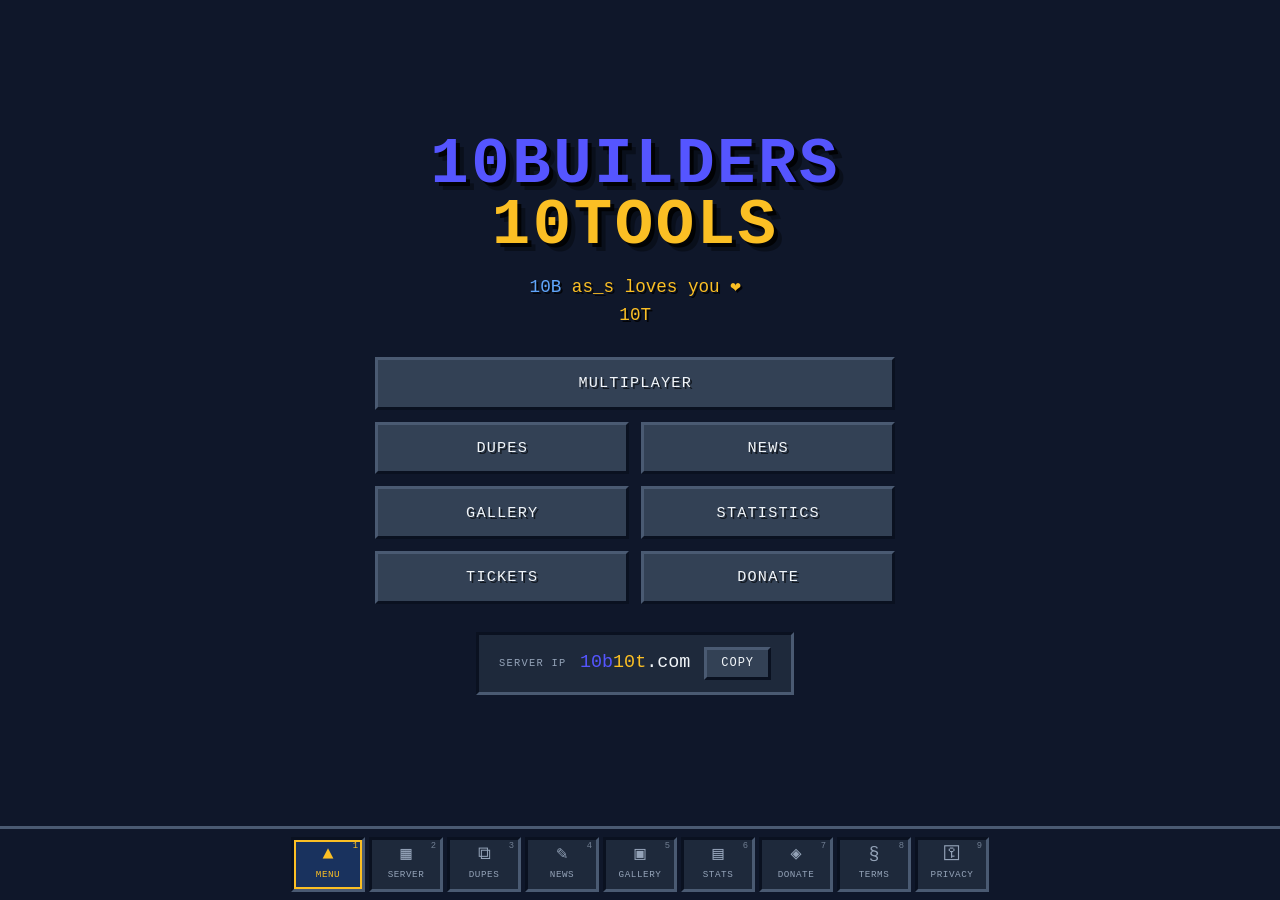
==== commit 0f2ffc4d: "Add a sitemap and give each screen its own search listing" ====
--- a/index.html
+++ b/index.html
@@ -3,7 +3,7 @@
 <head>
     <meta charset="UTF-8">
     <meta name="viewport" content="width=device-width, initial-scale=1.0, viewport-fit=cover">
-    <title>10b10t</title>
+    <title>10b10t - Minecraft Anarchy Server</title>
     <meta name="description" content="10b10t - A Minecraft anarchy server with a never-ending world since May 2025">
     <meta name="keywords" content="minecraft, anarchy, 2b2t, 10b10t, server, 6b6t">
     <meta name="theme-color" content="#0f172a">
@@ -20,10 +20,9 @@
     <meta name="twitter:title" content="10b10t - Minecraft Anarchy Server">
     <meta name="twitter:description" content="A Minecraft anarchy server with a never-ending world since May 2025. Join at 10b10t.com">
     <meta name="twitter:image" content="https://www.10b10t.com/images/og-card-2.jpg">
-    <link rel="canonical" href="https://www.10b10t.com/">
     <link rel="icon" type="image/x-icon" href="/images/favicon.ico">
     <link href="https://fonts.cdnfonts.com/css/minecraft-4" rel="stylesheet">
-    <link href="/style.css?v=35" rel="stylesheet">
+    <link href="/style.css?v=36" rel="stylesheet">
 </head>
 <body>
 <div class="game">
@@ -423,6 +422,6 @@
     </nav>
 </div>
 
-<script src="/Script.js?v=35"></script>
+<script src="/Script.js?v=36"></script>
 </body>
 </html>
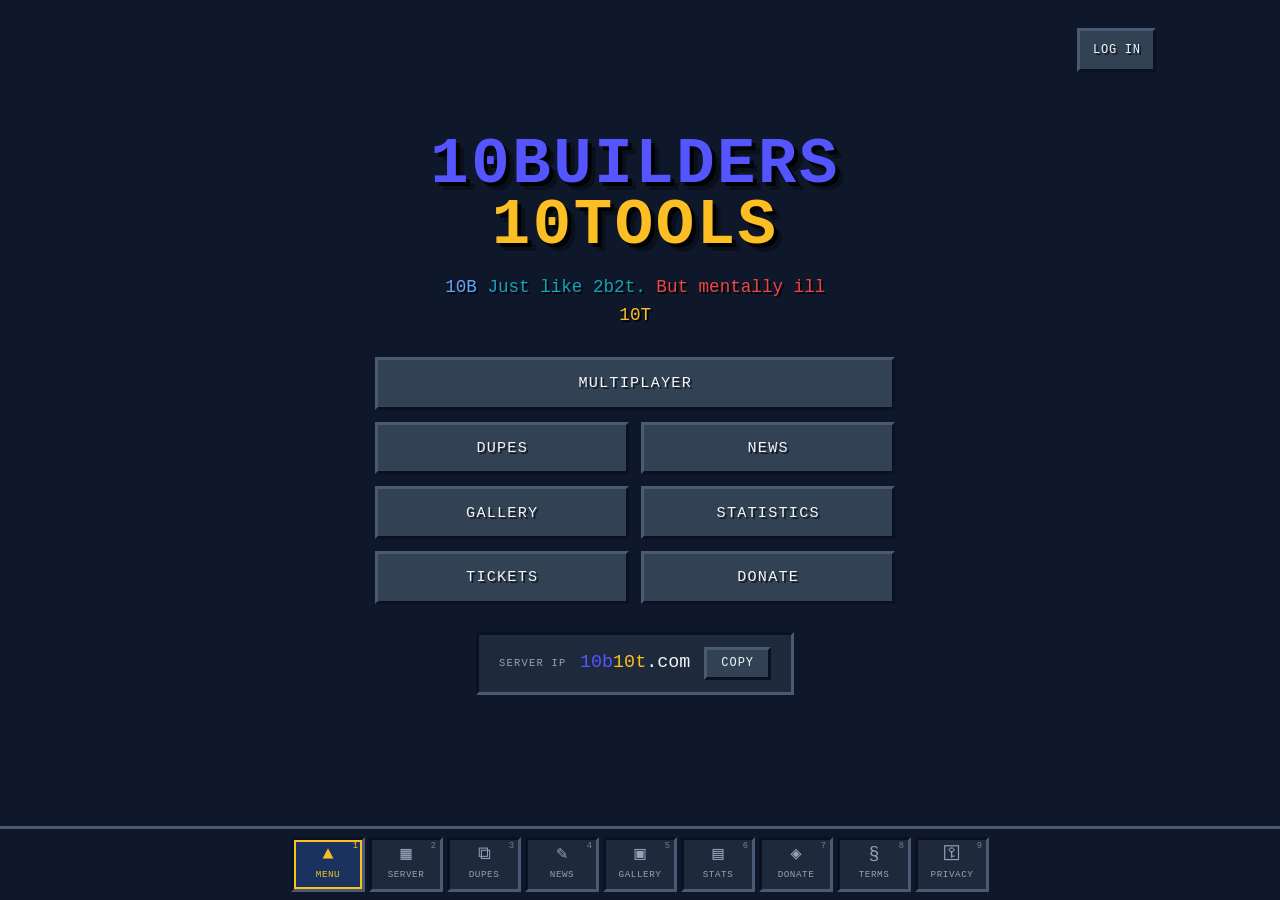
==== commit 2cca57c3: "Add a player login menu with tickets and stats" ====
--- a/index.html
+++ b/index.html
@@ -22,7 +22,7 @@
     <meta name="twitter:image" content="https://www.10b10t.com/images/og-card-2.jpg">
     <link rel="icon" type="image/x-icon" href="/images/favicon.ico">
     <link href="https://fonts.cdnfonts.com/css/minecraft-4" rel="stylesheet">
-    <link href="/style.css?v=36" rel="stylesheet">
+    <link href="/style.css?v=37" rel="stylesheet">
 </head>
 <body>
 <div class="game">
@@ -30,6 +30,12 @@
 
         <!-- Title screen -->
         <section id="home" class="view active">
+            <button type="button" class="account-btn" id="account-btn" aria-haspopup="dialog" hidden>
+                <span class="mc-head" aria-hidden="true"></span>
+                <span class="account-btn-name">Log in</span>
+                <span class="account-badge" hidden></span>
+            </button>
+
             <div class="title-screen">
                 <h1 class="title-logo"><span style="color: #5555FF;">10BUILDERS</span><br><span style="color: #fbbf24;">10TOOLS</span></h1>
                 <p class="hero-subtitle">Minecraft Anarchy Server</p>
@@ -422,6 +428,52 @@
     </nav>
 </div>
 
-<script src="/Script.js?v=36"></script>
+<!-- Account: log in with a code from /support, then see your tickets and stats -->
+<div class="account" id="account" role="dialog" aria-modal="true" aria-labelledby="account-title" hidden>
+    <div class="account-box mc-panel">
+        <div class="account-head-row">
+            <h2 class="panel-title" id="account-title">Account</h2>
+            <button type="button" class="viewer-btn account-close" aria-label="Close">&#10005;</button>
+        </div>
+
+        <form class="account-login" id="account-login" novalidate>
+            <p>Log in with your Minecraft account. There is no password here.</p>
+            <ol class="account-steps">
+                <li>Join <strong>10b10t.com</strong> and type <code>/support</code> in chat.</li>
+                <li>Enter the code it shows you. It works once, for 5 minutes.</li>
+            </ol>
+            <label class="account-label" for="account-code">Login code</label>
+            <div class="account-code-row">
+                <input type="text" id="account-code" name="code" autocomplete="one-time-code" autocapitalize="characters" spellcheck="false" maxlength="12" placeholder="ABC-123" required>
+                <button type="submit" class="mc-btn">Log in</button>
+            </div>
+            <p class="account-msg" role="alert"></p>
+        </form>
+
+        <div class="account-me" id="account-me" hidden>
+            <div class="account-who">
+                <span class="mc-head mc-head-big" aria-hidden="true"></span>
+                <span class="account-who-name"></span>
+            </div>
+
+            <section class="account-section account-stats" hidden>
+                <h3 class="account-section-title">Stats</h3>
+                <dl class="account-stat-grid"></dl>
+                <p class="account-note account-stats-when"></p>
+            </section>
+
+            <section class="account-section">
+                <h3 class="account-section-title">Tickets</h3>
+                <ul class="account-tickets"></ul>
+                <a href="/support" class="mini-btn account-tickets-link">Open Tickets</a>
+            </section>
+
+            <button type="button" class="mc-btn account-logout">Log out</button>
+            <p class="account-msg account-me-msg" role="alert"></p>
+        </div>
+    </div>
+</div>
+
+<script src="/Script.js?v=37"></script>
 </body>
 </html>
--- a/style.css
+++ b/style.css
@@ -1927,3 +1927,356 @@
 		display: none;
 	}
 }
+
+/* ---------- Account: corner button and dialog ---------- */
+
+#home {
+	position: relative;
+}
+
+.account-btn {
+	position: absolute;
+	top: 0;
+	right: 0.6rem;
+	z-index: 5;
+	display: inline-flex;
+	align-items: center;
+	gap: 0.5rem;
+	max-width: 46%;
+	min-height: 44px;
+	font-family: var(--display);
+	font-size: 0.75rem;
+	text-transform: uppercase;
+	letter-spacing: 0.06em;
+	color: var(--text);
+	background: var(--dark-lighter);
+	border: 3px solid;
+	border-color: var(--bevel-hi) var(--bevel-lo) var(--bevel-lo) var(--bevel-hi);
+	padding: 0.3rem 0.7rem 0.3rem 0.35rem;
+	cursor: pointer;
+	text-shadow: 2px 2px 0 rgba(0, 0, 0, 0.6);
+}
+
+.account-btn[hidden] {
+	display: none;
+}
+
+.account-btn:hover,
+.account-btn:focus-visible {
+	border-color: var(--secondary);
+	outline: none;
+}
+
+.account-btn:active {
+	border-color: var(--bevel-lo) var(--bevel-hi) var(--bevel-hi) var(--bevel-lo);
+}
+
+.account-btn:not(.logged-in) .mc-head {
+	display: none;
+}
+
+.account-btn:not(.logged-in) {
+	padding-left: 0.8rem;
+	padding-right: 0.8rem;
+}
+
+.account-btn-name {
+	overflow: hidden;
+	text-overflow: ellipsis;
+	white-space: nowrap;
+	text-transform: none;
+}
+
+.account-btn:not(.logged-in) .account-btn-name {
+	text-transform: uppercase;
+}
+
+.account-badge {
+	min-width: 1.4em;
+	padding: 0.15em 0.35em;
+	font-size: 0.7rem;
+	line-height: 1;
+	text-align: center;
+	color: var(--dark);
+	background: var(--secondary);
+	text-shadow: none;
+}
+
+.account-badge[hidden] {
+	display: none;
+}
+
+/* A Minecraft face: the 8x8 face from the player's skin, scaled with hard
+   pixels. Without a skin, a plain block with the player's first letter. */
+.mc-head {
+	--head: 30px;
+	flex: 0 0 auto;
+	display: inline-flex;
+	align-items: center;
+	justify-content: center;
+	width: var(--head);
+	height: var(--head);
+	font-family: var(--display);
+	font-size: calc(var(--head) * 0.55);
+	color: var(--dark);
+	background-color: var(--secondary);
+	box-shadow: inset -3px -3px 0 rgba(0, 0, 0, 0.25), inset 3px 3px 0 rgba(255, 255, 255, 0.2);
+	text-shadow: none;
+	image-rendering: pixelated;
+}
+
+.mc-head.has-skin {
+	background-color: transparent;
+	box-shadow: none;
+	background-repeat: no-repeat;
+	background-size: 100% 100%;
+}
+
+.mc-head-big {
+	--head: 56px;
+}
+
+.account {
+	position: fixed;
+	inset: 0;
+	z-index: 300;
+	display: flex;
+	align-items: center;
+	justify-content: center;
+	padding: 1rem;
+	background: rgba(5, 10, 22, 0.88);
+}
+
+.account[hidden] {
+	display: none;
+}
+
+.account-box {
+	width: 100%;
+	max-width: 440px;
+	max-height: 100%;
+	overflow-y: auto;
+}
+
+.account-head-row {
+	display: flex;
+	align-items: stretch;
+	margin: -1.5rem -1.5rem 1.25rem;
+	background: var(--dark);
+	border-bottom: 3px solid var(--bevel-lo);
+}
+
+.account-head-row .panel-title {
+	flex: 1;
+	margin: 0;
+	border-bottom: 0;
+	background: none;
+	align-self: center;
+}
+
+.account-close {
+	margin: 4px;
+}
+
+.account-login p,
+.account-steps {
+	font-size: 0.92rem;
+	line-height: 1.55;
+	color: var(--text);
+}
+
+.account-steps {
+	margin: 0.6rem 0 1.1rem 1.3rem;
+	color: var(--text-muted);
+}
+
+.account-steps strong,
+.account-steps code {
+	color: var(--text);
+}
+
+.account-label {
+	display: block;
+	font-family: var(--display);
+	font-size: 0.7rem;
+	text-transform: uppercase;
+	letter-spacing: 0.1em;
+	color: var(--text-muted);
+	margin-bottom: 0.4rem;
+}
+
+.account-code-row {
+	display: flex;
+	gap: 0.6rem;
+}
+
+.account-code-row input {
+	flex: 1;
+	min-width: 0;
+	min-height: 48px;
+	font-family: var(--display);
+	font-size: 1.15rem;
+	letter-spacing: 0.15em;
+	text-transform: uppercase;
+	color: var(--text);
+	background: #000;
+	border: 3px solid;
+	border-color: var(--bevel-lo) var(--bevel-hi) var(--bevel-hi) var(--bevel-lo);
+	padding: 0.4rem 0.7rem;
+}
+
+.account-code-row input:focus {
+	outline: none;
+	border-color: var(--secondary);
+}
+
+.account-code-row input::placeholder {
+	color: var(--dark-lighter);
+}
+
+.account-code-row .mc-btn:disabled {
+	opacity: 0.6;
+	cursor: wait;
+}
+
+.account-msg {
+	min-height: 1.4em;
+	margin-top: 0.7rem;
+	font-size: 0.88rem;
+	color: #fca5a5;
+}
+
+.account-msg:empty {
+	min-height: 0;
+	margin: 0;
+}
+
+.account-who {
+	display: flex;
+	align-items: center;
+	gap: 0.9rem;
+	margin-bottom: 1.25rem;
+}
+
+.account-who-name {
+	font-family: var(--display);
+	font-size: 1.3rem;
+	overflow-wrap: anywhere;
+	text-shadow: 2px 2px 0 rgba(0, 0, 0, 0.7);
+}
+
+.account-section {
+	margin-bottom: 1.25rem;
+}
+
+.account-section[hidden] {
+	display: none;
+}
+
+.account-section-title {
+	font-family: var(--display);
+	font-size: 0.75rem;
+	text-transform: uppercase;
+	letter-spacing: 0.1em;
+	color: var(--secondary);
+	margin-bottom: 0.5rem;
+}
+
+.account-stat-grid {
+	display: grid;
+	grid-template-columns: repeat(3, 1fr);
+	gap: 0.4rem;
+}
+
+.account-stat-grid div {
+	background: var(--dark);
+	border: 3px solid;
+	border-color: var(--bevel-lo) var(--bevel-hi) var(--bevel-hi) var(--bevel-lo);
+	padding: 0.45rem 0.5rem;
+}
+
+.account-stat-grid dt {
+	font-size: 0.72rem;
+	color: var(--text-muted);
+}
+
+.account-stat-grid dd {
+	font-family: var(--display);
+	font-size: 0.95rem;
+	margin-top: 0.15rem;
+	overflow-wrap: anywhere;
+}
+
+.account-note {
+	margin-top: 0.45rem;
+	font-size: 0.78rem;
+	color: var(--text-muted);
+}
+
+.account-tickets {
+	list-style: none;
+	margin-bottom: 0.6rem;
+}
+
+.account-tickets li {
+	display: flex;
+	justify-content: space-between;
+	gap: 0.75rem;
+	padding: 0.45rem 0;
+	border-bottom: 1px solid var(--border);
+	font-size: 0.9rem;
+}
+
+.account-ticket-subject {
+	min-width: 0;
+	overflow: hidden;
+	text-overflow: ellipsis;
+	white-space: nowrap;
+}
+
+.account-ticket-status {
+	flex: 0 0 auto;
+	color: var(--text-muted);
+	font-size: 0.82rem;
+}
+
+.account-ticket-status.is-new {
+	color: var(--secondary);
+}
+
+.account-empty {
+	color: var(--text-muted);
+}
+
+.account-logout {
+	width: 100%;
+}
+
+body.account-open {
+	overflow: hidden;
+}
+
+@media (max-width: 600px) {
+	.account-btn {
+		right: 0;
+		min-height: 40px;
+		font-size: 0.68rem;
+	}
+
+	/* Logged in on a phone: just the face and any reply count */
+	.account-btn.logged-in .account-btn-name {
+		position: absolute;
+		width: 1px;
+		height: 1px;
+		overflow: hidden;
+		clip: rect(0 0 0 0);
+	}
+
+	.account-btn.logged-in {
+		padding: 0.25rem;
+	}
+
+	.account-stat-grid {
+		grid-template-columns: repeat(2, 1fr);
+	}
+}
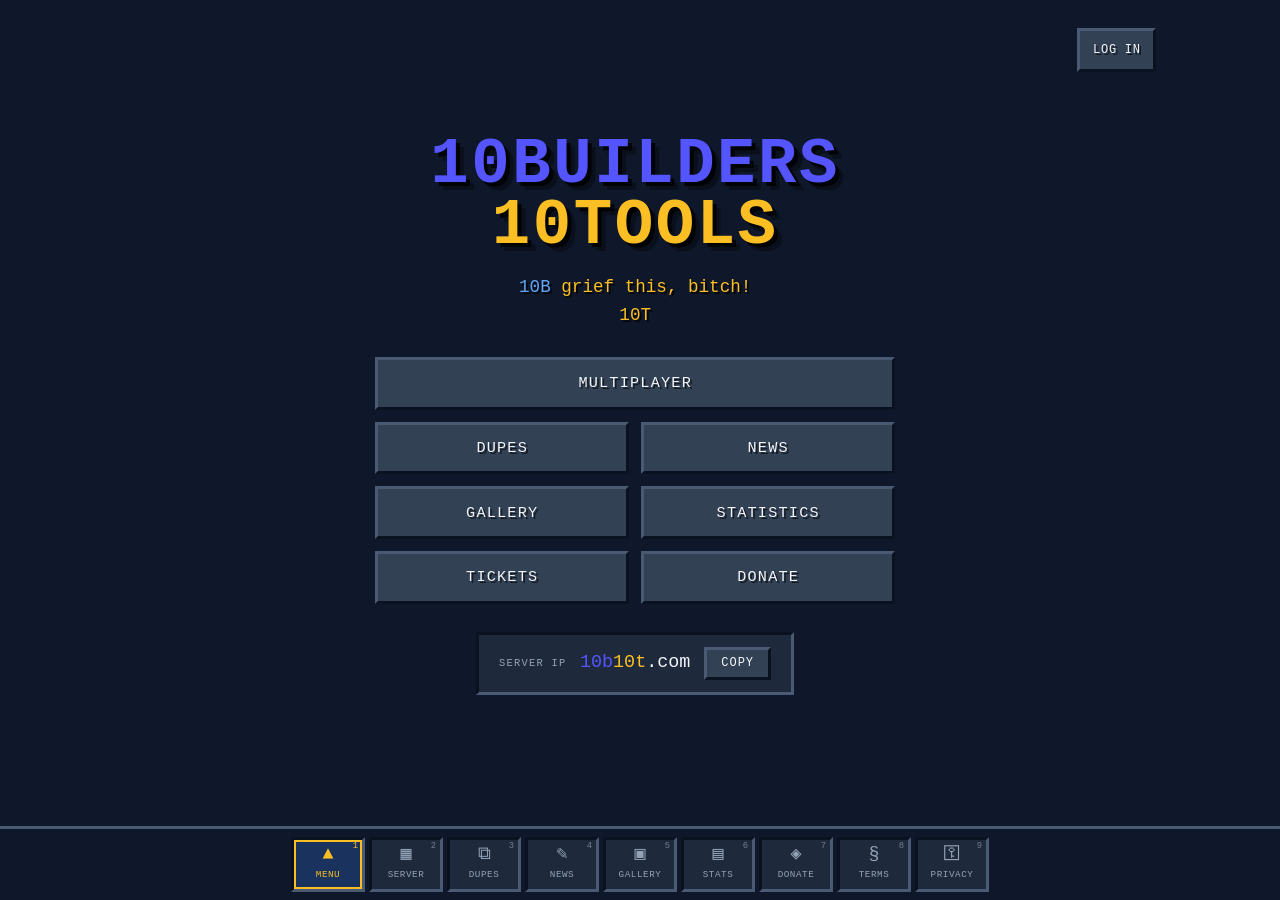
==== commit 9f19f4c6: "Add password reset to the account menu" ====
--- a/index.html
+++ b/index.html
@@ -22,7 +22,7 @@
     <meta name="twitter:image" content="https://www.10b10t.com/images/og-card-2.jpg">
     <link rel="icon" type="image/x-icon" href="/images/favicon.ico">
     <link href="https://fonts.cdnfonts.com/css/minecraft-4" rel="stylesheet">
-    <link href="/style.css?v=37" rel="stylesheet">
+    <link href="/style.css?v=39" rel="stylesheet">
 </head>
 <body>
 <div class="game">
@@ -448,6 +448,22 @@
                 <button type="submit" class="mc-btn">Log in</button>
             </div>
             <p class="account-msg" role="alert"></p>
+            <button type="button" class="account-link account-forgot">Forgot your server password?</button>
+        </form>
+
+        <form class="account-reset" id="account-reset" novalidate hidden>
+            <p>Set a new server password with your authenticator app. This only works if you set up password reset in this menu and confirmed it in game.</p>
+            <label class="account-label" for="reset-name">Username</label>
+            <input class="account-input" type="text" id="reset-name" name="name" autocomplete="username" autocapitalize="off" spellcheck="false" maxlength="16" required>
+            <label class="account-label" for="reset-code">Code from your app</label>
+            <input class="account-input" type="text" id="reset-code" name="code" inputmode="numeric" autocomplete="one-time-code" maxlength="7" placeholder="123456" required>
+            <label class="account-label" for="reset-password">New password</label>
+            <input class="account-input" type="password" id="reset-password" name="password" autocomplete="new-password" maxlength="128" required>
+            <label class="account-label" for="reset-password2">New password again</label>
+            <input class="account-input" type="password" id="reset-password2" name="password2" autocomplete="new-password" maxlength="128" required>
+            <button type="submit" class="mc-btn account-reset-submit">Change password</button>
+            <p class="account-msg" role="alert"></p>
+            <button type="button" class="account-link account-back">Back to log in</button>
         </form>
 
         <div class="account-me" id="account-me" hidden>
@@ -468,12 +484,28 @@
                 <a href="/support" class="mini-btn account-tickets-link">Open Tickets</a>
             </section>
 
+            <section class="account-section account-resetup">
+                <h3 class="account-section-title">Password Reset</h3>
+                <p class="account-note">Lets you set a new server password here if you forget it, using an authenticator app like Google Authenticator. Premium and Bedrock accounts don't have a 10b10t password, so they can't use it.</p>
+                <button type="button" class="mini-btn account-setup-start">Set up</button>
+                <div class="account-setup" hidden>
+                    <ol class="account-steps">
+                        <li>Scan this with your authenticator app.</li>
+                        <li>In game, type <code>/webreset confirm</code> and the 6-digit code from the app, within 10 minutes.</li>
+                    </ol>
+                    <img class="account-qr" alt="QR code for your authenticator app" width="200" height="200">
+                    <p class="account-note">Can't scan? Enter this key in the app: <code class="account-secret"></code></p>
+                    <p class="account-setup-status" role="status"></p>
+                </div>
+                <p class="account-note">Setting it up again replaces the old one. Turn it off in game with <code>/webreset off</code>.</p>
+            </section>
+
             <button type="button" class="mc-btn account-logout">Log out</button>
             <p class="account-msg account-me-msg" role="alert"></p>
         </div>
     </div>
 </div>
 
-<script src="/Script.js?v=37"></script>
+<script src="/Script.js?v=39"></script>
 </body>
 </html>
--- a/style.css
+++ b/style.css
@@ -2056,12 +2056,14 @@
 	max-width: 440px;
 	max-height: 100%;
 	overflow-y: auto;
+	overflow-x: hidden;
+	padding: 1.25rem;
 }
 
 .account-head-row {
 	display: flex;
 	align-items: stretch;
-	margin: -1.5rem -1.5rem 1.25rem;
+	margin: -1.25rem -1.25rem 1.25rem;
 	background: var(--dark);
 	border-bottom: 3px solid var(--bevel-lo);
 }
@@ -2280,3 +2282,99 @@
 		grid-template-columns: repeat(2, 1fr);
 	}
 }
+
+/* ---------- Account: password reset ---------- */
+
+.account-link {
+	display: block;
+	margin-top: 0.9rem;
+	padding: 0.2rem 0;
+	font: inherit;
+	font-size: 0.85rem;
+	color: var(--text-muted);
+	background: none;
+	border: 0;
+	text-decoration: underline;
+	cursor: pointer;
+}
+
+.account-link:hover,
+.account-link:focus-visible {
+	color: var(--secondary);
+	outline: none;
+}
+
+.account-reset p {
+	font-size: 0.92rem;
+	line-height: 1.55;
+	margin-bottom: 0.9rem;
+}
+
+.account-reset .account-label {
+	margin-top: 0.7rem;
+}
+
+.account-input {
+	display: block;
+	width: 100%;
+	min-height: 44px;
+	font: inherit;
+	font-size: 1rem;
+	color: var(--text);
+	background: #000;
+	border: 3px solid;
+	border-color: var(--bevel-lo) var(--bevel-hi) var(--bevel-hi) var(--bevel-lo);
+	padding: 0.4rem 0.7rem;
+}
+
+.account-input:focus {
+	outline: none;
+	border-color: var(--secondary);
+}
+
+.account-reset-submit {
+	width: 100%;
+	margin-top: 1.1rem;
+}
+
+.account-reset-submit:disabled,
+.account-setup-start:disabled {
+	opacity: 0.6;
+	cursor: wait;
+}
+
+.account-resetup .account-note {
+	margin: 0 0 0.6rem;
+}
+
+.account-setup {
+	margin: 0.8rem 0;
+}
+
+.account-setup[hidden] {
+	display: none;
+}
+
+.account-qr {
+	display: block;
+	width: 200px;
+	height: 200px;
+	margin: 0.4rem auto 0.7rem;
+	image-rendering: pixelated;
+	border: 3px solid var(--bevel-hi);
+}
+
+.account-qr[hidden] {
+	display: none;
+}
+
+.account-secret {
+	overflow-wrap: anywhere;
+	color: var(--text);
+}
+
+.account-setup-status {
+	font-size: 0.9rem;
+	color: var(--secondary);
+	min-height: 1.4em;
+}
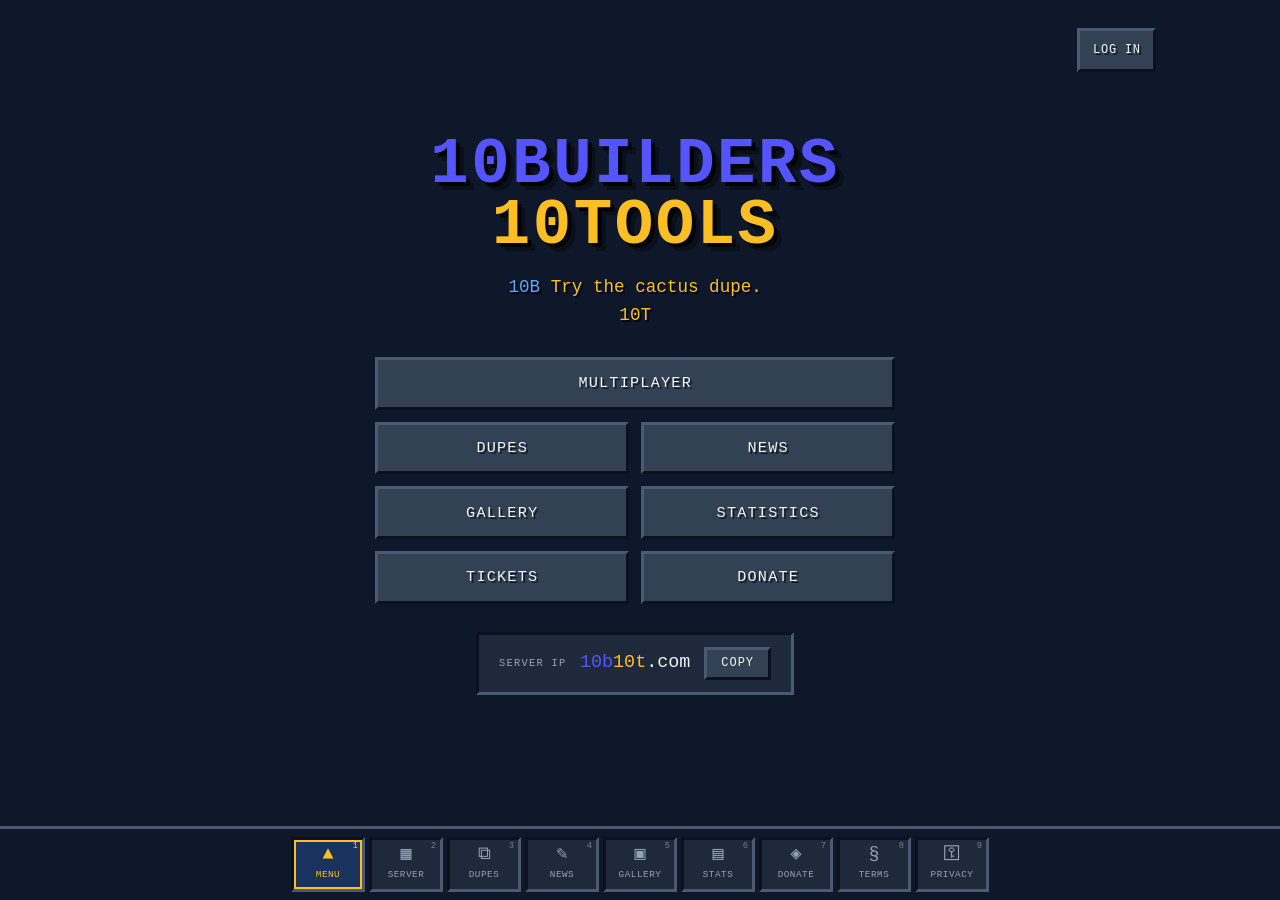
==== commit b6fb3156: "Escape player names and ids in the live chat" ====
--- a/index.html
+++ b/index.html
@@ -22,7 +22,7 @@
     <meta name="twitter:image" content="https://www.10b10t.com/images/og-card-2.jpg">
     <link rel="icon" type="image/x-icon" href="/images/favicon.ico">
     <link href="https://fonts.cdnfonts.com/css/minecraft-4" rel="stylesheet">
-    <link href="/style.css?v=39" rel="stylesheet">
+    <link href="/style.css?v=40" rel="stylesheet">
 </head>
 <body>
 <div class="game">
@@ -506,6 +506,6 @@
     </div>
 </div>
 
-<script src="/Script.js?v=39"></script>
+<script src="/Script.js?v=40"></script>
 </body>
 </html>
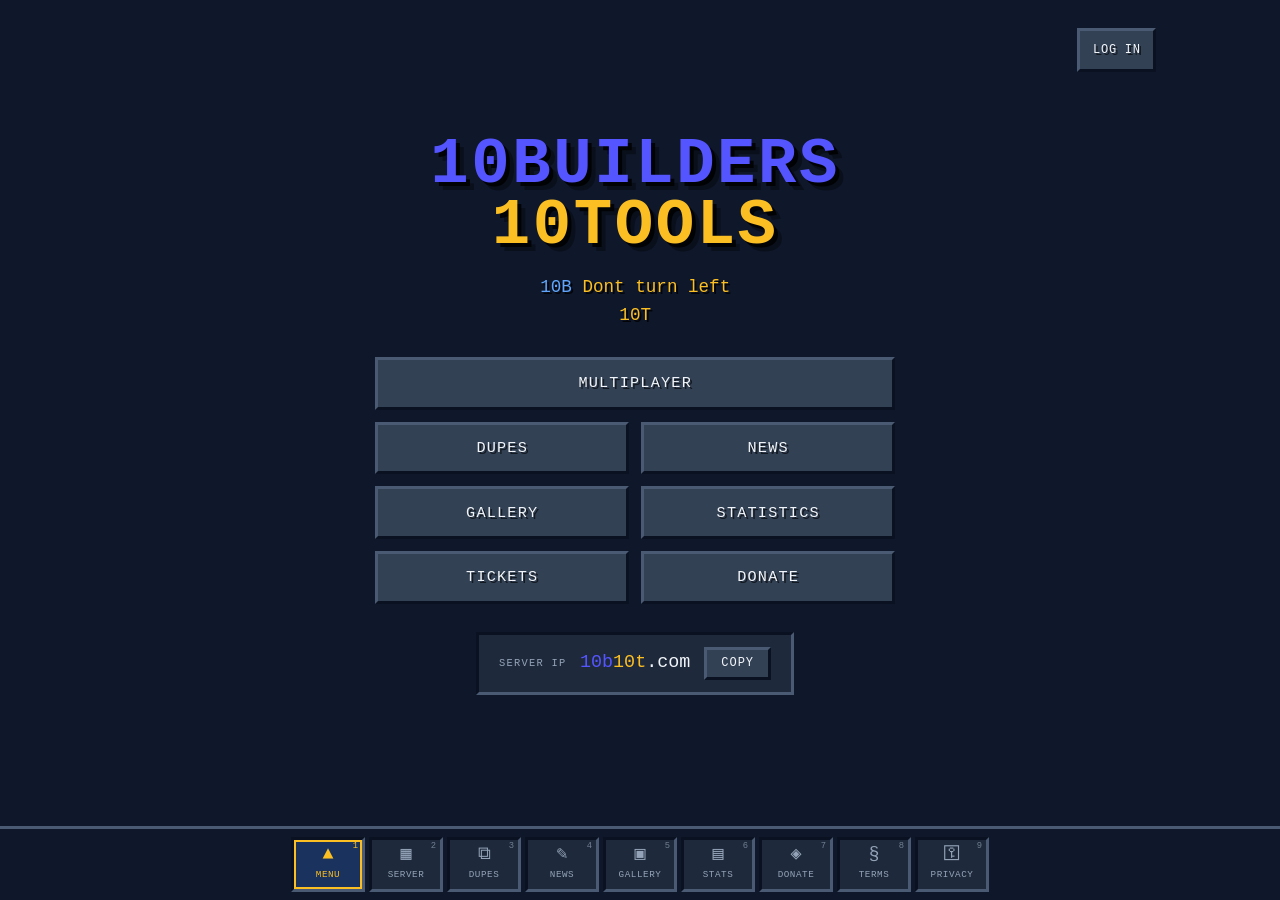
==== commit d124158b: "Drop Bedrock from the password reset wording" ====
--- a/index.html
+++ b/index.html
@@ -22,7 +22,7 @@
     <meta name="twitter:image" content="https://www.10b10t.com/images/og-card-2.jpg">
     <link rel="icon" type="image/x-icon" href="/images/favicon.ico">
     <link href="https://fonts.cdnfonts.com/css/minecraft-4" rel="stylesheet">
-    <link href="/style.css?v=40" rel="stylesheet">
+    <link href="/style.css?v=41" rel="stylesheet">
 </head>
 <body>
 <div class="game">
@@ -486,7 +486,7 @@
 
             <section class="account-section account-resetup">
                 <h3 class="account-section-title">Password Reset</h3>
-                <p class="account-note">Lets you set a new server password here if you forget it, using an authenticator app like Google Authenticator. Premium and Bedrock accounts don't have a 10b10t password, so they can't use it.</p>
+                <p class="account-note">Lets you set a new server password here if you forget it, using an authenticator app like Google Authenticator. Premium accounts don't have a 10b10t password, so they can't use it.</p>
                 <button type="button" class="mini-btn account-setup-start">Set up</button>
                 <div class="account-setup" hidden>
                     <ol class="account-steps">
@@ -506,6 +506,6 @@
     </div>
 </div>
 
-<script src="/Script.js?v=40"></script>
+<script src="/Script.js?v=41"></script>
 </body>
 </html>
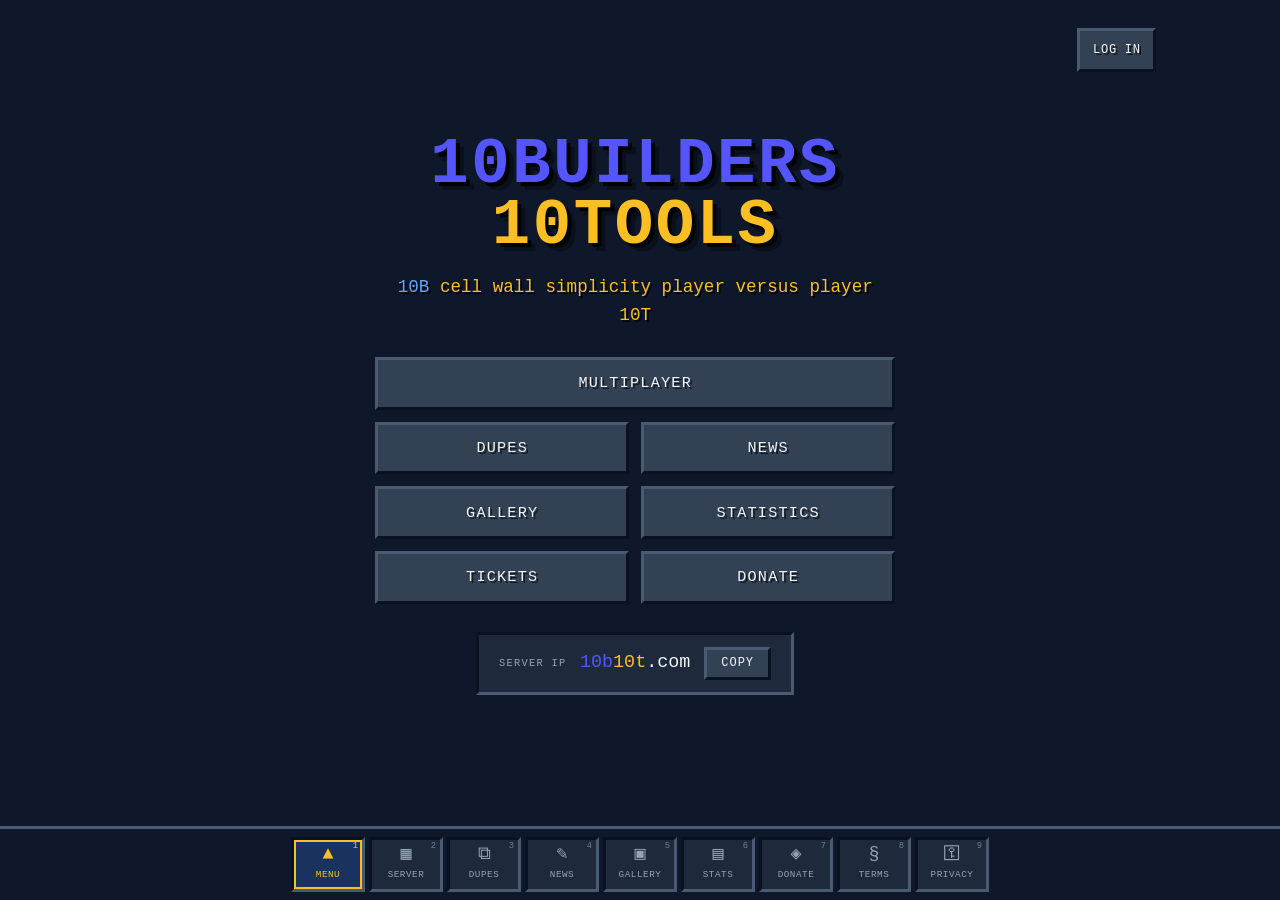
==== commit c7809898: "Add a leaderboard and dupe progress" ====
--- a/index.html
+++ b/index.html
@@ -22,7 +22,7 @@
     <meta name="twitter:image" content="https://www.10b10t.com/images/og-card-2.jpg">
     <link rel="icon" type="image/x-icon" href="/images/favicon.ico">
     <link href="https://fonts.cdnfonts.com/css/minecraft-4" rel="stylesheet">
-    <link href="/style.css?v=41" rel="stylesheet">
+    <link href="/style.css?v=42" rel="stylesheet">
 </head>
 <body>
 <div class="game">
@@ -337,6 +337,18 @@
         <section id="about" class="view">
             <h2 class="screen-title">Statistics</h2>
 
+            <div class="tab-row" role="tablist">
+                <button type="button" class="mini-btn tab-btn is-on" role="tab" aria-selected="true" aria-controls="stats-server" data-pane="stats-server">Server</button>
+                <button type="button" class="mini-btn tab-btn" role="tab" aria-selected="false" aria-controls="stats-board" data-pane="stats-board">Leaderboard</button>
+            </div>
+
+            <div class="stats-pane" id="stats-board" role="tabpanel" hidden>
+                <div class="board-cats"></div>
+                <ol class="board-list"></ol>
+                <p class="board-note">Only players who chose to be listed are shown. To add yourself, log in on the main menu and open your account.</p>
+            </div>
+
+            <div class="stats-pane" id="stats-server" role="tabpanel">
             <div class="stat-rows">
                 <div class="stat">
                     <span class="stat-label">World Size</span>
@@ -366,6 +378,7 @@
                         <div class="hardware-item"><span class="hw-label">Storage</span><span class="hw-value">30TB HDD Array</span></div>
                     </div>
                 </section>
+            </div>
             </div>
         </section>
 
@@ -478,6 +491,17 @@
                 <p class="account-note account-stats-when"></p>
             </section>
 
+            <section class="account-section account-dupes" hidden>
+                <h3 class="account-section-title">Dupes</h3>
+                <ul class="dupe-list"></ul>
+            </section>
+
+            <section class="account-section account-board">
+                <h3 class="account-section-title">Leaderboard</h3>
+                <p class="account-note account-board-note"></p>
+                <button type="button" class="mini-btn account-board-toggle"></button>
+            </section>
+
             <section class="account-section">
                 <h3 class="account-section-title">Tickets</h3>
                 <ul class="account-tickets"></ul>
@@ -506,6 +530,6 @@
     </div>
 </div>
 
-<script src="/Script.js?v=41"></script>
+<script src="/Script.js?v=42"></script>
 </body>
 </html>
--- a/style.css
+++ b/style.css
@@ -2378,3 +2378,138 @@
 	color: var(--secondary);
 	min-height: 1.4em;
 }
+
+/* ---------- Statistics tabs and leaderboard ---------- */
+
+.tab-row,
+.board-cats {
+	display: flex;
+	flex-wrap: wrap;
+	justify-content: center;
+	gap: 0.5rem;
+	margin: 1rem 0 1.25rem;
+}
+
+.board-cats {
+	margin: 0 0 0.9rem;
+}
+
+.tab-btn {
+	cursor: pointer;
+}
+
+.tab-btn.is-on {
+	color: var(--dark);
+	background: var(--secondary);
+	text-shadow: none;
+}
+
+.stats-pane[hidden] {
+	display: none;
+}
+
+.board-list {
+	list-style: none;
+	max-width: 640px;
+	margin: 0 auto;
+}
+
+.board-row {
+	display: flex;
+	align-items: center;
+	gap: 0.75rem;
+	padding: 0.4rem 0.75rem;
+	margin-bottom: 0.3rem;
+	background: var(--dark-light);
+	border: 3px solid;
+	border-color: var(--bevel-hi) var(--bevel-lo) var(--bevel-lo) var(--bevel-hi);
+}
+
+.board-rank {
+	flex: 0 0 2.6rem;
+	font-family: var(--display);
+	font-size: 0.85rem;
+	color: var(--text-muted);
+}
+
+.board-row:nth-child(-n+3) .board-rank {
+	color: var(--secondary);
+}
+
+.board-name {
+	flex: 1;
+	min-width: 0;
+	overflow: hidden;
+	text-overflow: ellipsis;
+	white-space: nowrap;
+}
+
+.board-value {
+	flex: 0 0 auto;
+	font-family: var(--display);
+	font-size: 0.9rem;
+}
+
+.board-empty,
+.board-note {
+	text-align: center;
+	color: var(--text-muted);
+	font-size: 0.88rem;
+}
+
+.board-empty {
+	padding: 1.5rem 0;
+}
+
+.board-note {
+	max-width: 640px;
+	margin: 1rem auto 0;
+}
+
+/* ---------- Account: dupe progress ---------- */
+
+.dupe-list {
+	list-style: none;
+}
+
+.dupe {
+	display: grid;
+	grid-template-columns: 1fr auto;
+	gap: 0.15rem 0.75rem;
+	margin-bottom: 0.55rem;
+	font-size: 0.88rem;
+}
+
+.dupe-state {
+	color: var(--text-muted);
+	font-size: 0.8rem;
+}
+
+.dupe.is-done .dupe-state {
+	color: var(--success);
+}
+
+.dupe-bar {
+	grid-column: 1 / -1;
+	height: 8px;
+	background: #000;
+	border: 2px solid var(--bevel-lo);
+}
+
+.dupe-bar span {
+	display: block;
+	height: 100%;
+	background: var(--primary);
+}
+
+.dupe.is-done .dupe-bar span {
+	background: var(--success);
+}
+
+.account-board .account-note {
+	margin: 0 0 0.6rem;
+}
+
+.account-board-toggle {
+	cursor: pointer;
+}
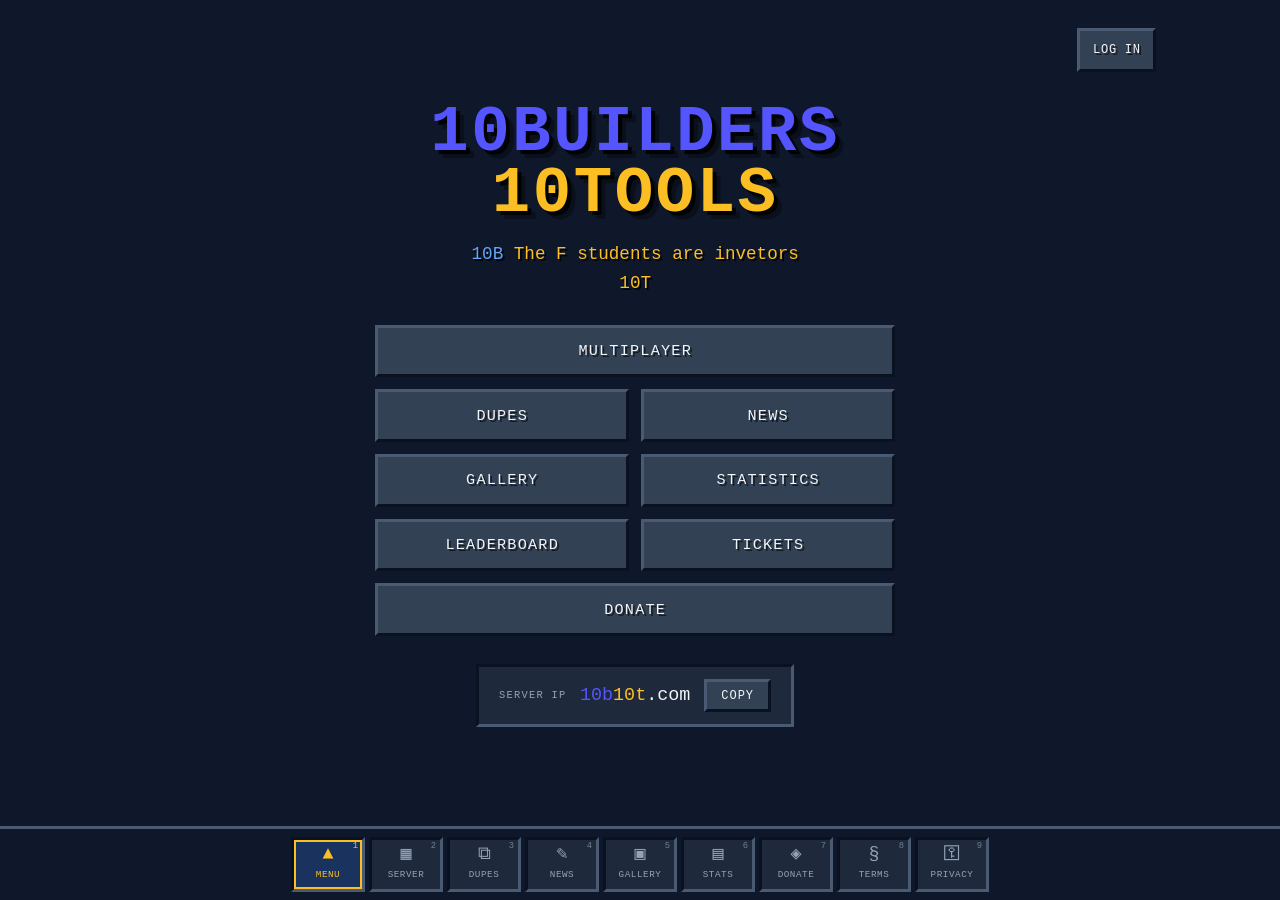
==== commit 63ad50d3: "Give the leaderboard its own screen and list everyone by default" ====
--- a/index.html
+++ b/index.html
@@ -22,7 +22,7 @@
     <meta name="twitter:image" content="https://www.10b10t.com/images/og-card-2.jpg">
     <link rel="icon" type="image/x-icon" href="/images/favicon.ico">
     <link href="https://fonts.cdnfonts.com/css/minecraft-4" rel="stylesheet">
-    <link href="/style.css?v=42" rel="stylesheet">
+    <link href="/style.css?v=43" rel="stylesheet">
 </head>
 <body>
 <div class="game">
@@ -46,8 +46,9 @@
                     <a href="/news" class="mc-btn">News</a>
                     <a href="/gallery" class="mc-btn">Gallery</a>
                     <a href="/stats" class="mc-btn">Statistics</a>
+                    <a href="/leaderboard" class="mc-btn">Leaderboard</a>
                     <a href="/support" class="mc-btn">Tickets</a>
-                    <a href="/donate" class="mc-btn mc-btn-gold">Donate</a>
+                    <a href="/donate" class="mc-btn mc-btn-gold mc-btn-wide">Donate</a>
                 </div>
 
                 <div class="ip-bar">
@@ -337,18 +338,6 @@
         <section id="about" class="view">
             <h2 class="screen-title">Statistics</h2>
 
-            <div class="tab-row" role="tablist">
-                <button type="button" class="mini-btn tab-btn is-on" role="tab" aria-selected="true" aria-controls="stats-server" data-pane="stats-server">Server</button>
-                <button type="button" class="mini-btn tab-btn" role="tab" aria-selected="false" aria-controls="stats-board" data-pane="stats-board">Leaderboard</button>
-            </div>
-
-            <div class="stats-pane" id="stats-board" role="tabpanel" hidden>
-                <div class="board-cats"></div>
-                <ol class="board-list"></ol>
-                <p class="board-note">Only players who chose to be listed are shown. To add yourself, log in on the main menu and open your account.</p>
-            </div>
-
-            <div class="stats-pane" id="stats-server" role="tabpanel">
             <div class="stat-rows">
                 <div class="stat">
                     <span class="stat-label">World Size</span>
@@ -379,7 +368,14 @@
                     </div>
                 </section>
             </div>
-            </div>
+        </section>
+
+        <!-- Leaderboard -->
+        <section id="leaderboard" class="view">
+            <h2 class="screen-title">Leaderboard</h2>
+            <div class="board-cats"></div>
+            <ol class="board-list"></ol>
+            <p class="board-note">Everyone who plays is listed. To hide yourself, log in on the main menu and open your account.</p>
         </section>
 
         <!-- Donate -->
@@ -530,6 +526,6 @@
     </div>
 </div>
 
-<script src="/Script.js?v=42"></script>
+<script src="/Script.js?v=43"></script>
 </body>
 </html>
--- a/style.css
+++ b/style.css
@@ -2379,19 +2379,14 @@
 	min-height: 1.4em;
 }
 
-/* ---------- Statistics tabs and leaderboard ---------- */
-
-.tab-row,
+/* ---------- Leaderboard ---------- */
+
 .board-cats {
 	display: flex;
 	flex-wrap: wrap;
 	justify-content: center;
 	gap: 0.5rem;
-	margin: 1rem 0 1.25rem;
-}
-
-.board-cats {
-	margin: 0 0 0.9rem;
+	margin: 1.25rem 0 0.9rem;
 }
 
 .tab-btn {
@@ -2402,10 +2397,6 @@
 	color: var(--dark);
 	background: var(--secondary);
 	text-shadow: none;
-}
-
-.stats-pane[hidden] {
-	display: none;
 }
 
 .board-list {
@@ -2513,3 +2504,40 @@
 .account-board-toggle {
 	cursor: pointer;
 }
+
+/* Short desktop windows: tighten the title screen so the menu and Server IP
+   still fit above the hotbar without scrolling */
+@media (min-width: 601px) and (max-height: 820px) {
+	.title-logo {
+		font-size: clamp(2rem, 6vw, 3.2rem);
+		margin-bottom: 0.6rem;
+	}
+
+	.hero-subtitle {
+		margin-bottom: 1rem;
+	}
+
+	.menu-buttons {
+		gap: 0.5rem;
+		margin-bottom: 1rem;
+	}
+
+	.title-screen .mc-btn {
+		padding: 0.55rem 1.25rem;
+	}
+}
+
+@media (min-width: 601px) and (max-height: 660px) {
+	.title-logo {
+		font-size: 2rem;
+	}
+
+	.title-screen .mc-btn {
+		padding: 0.35rem 1.25rem;
+		font-size: 0.85rem;
+	}
+
+	.hero-subtitle {
+		margin-bottom: 0.6rem;
+	}
+}
